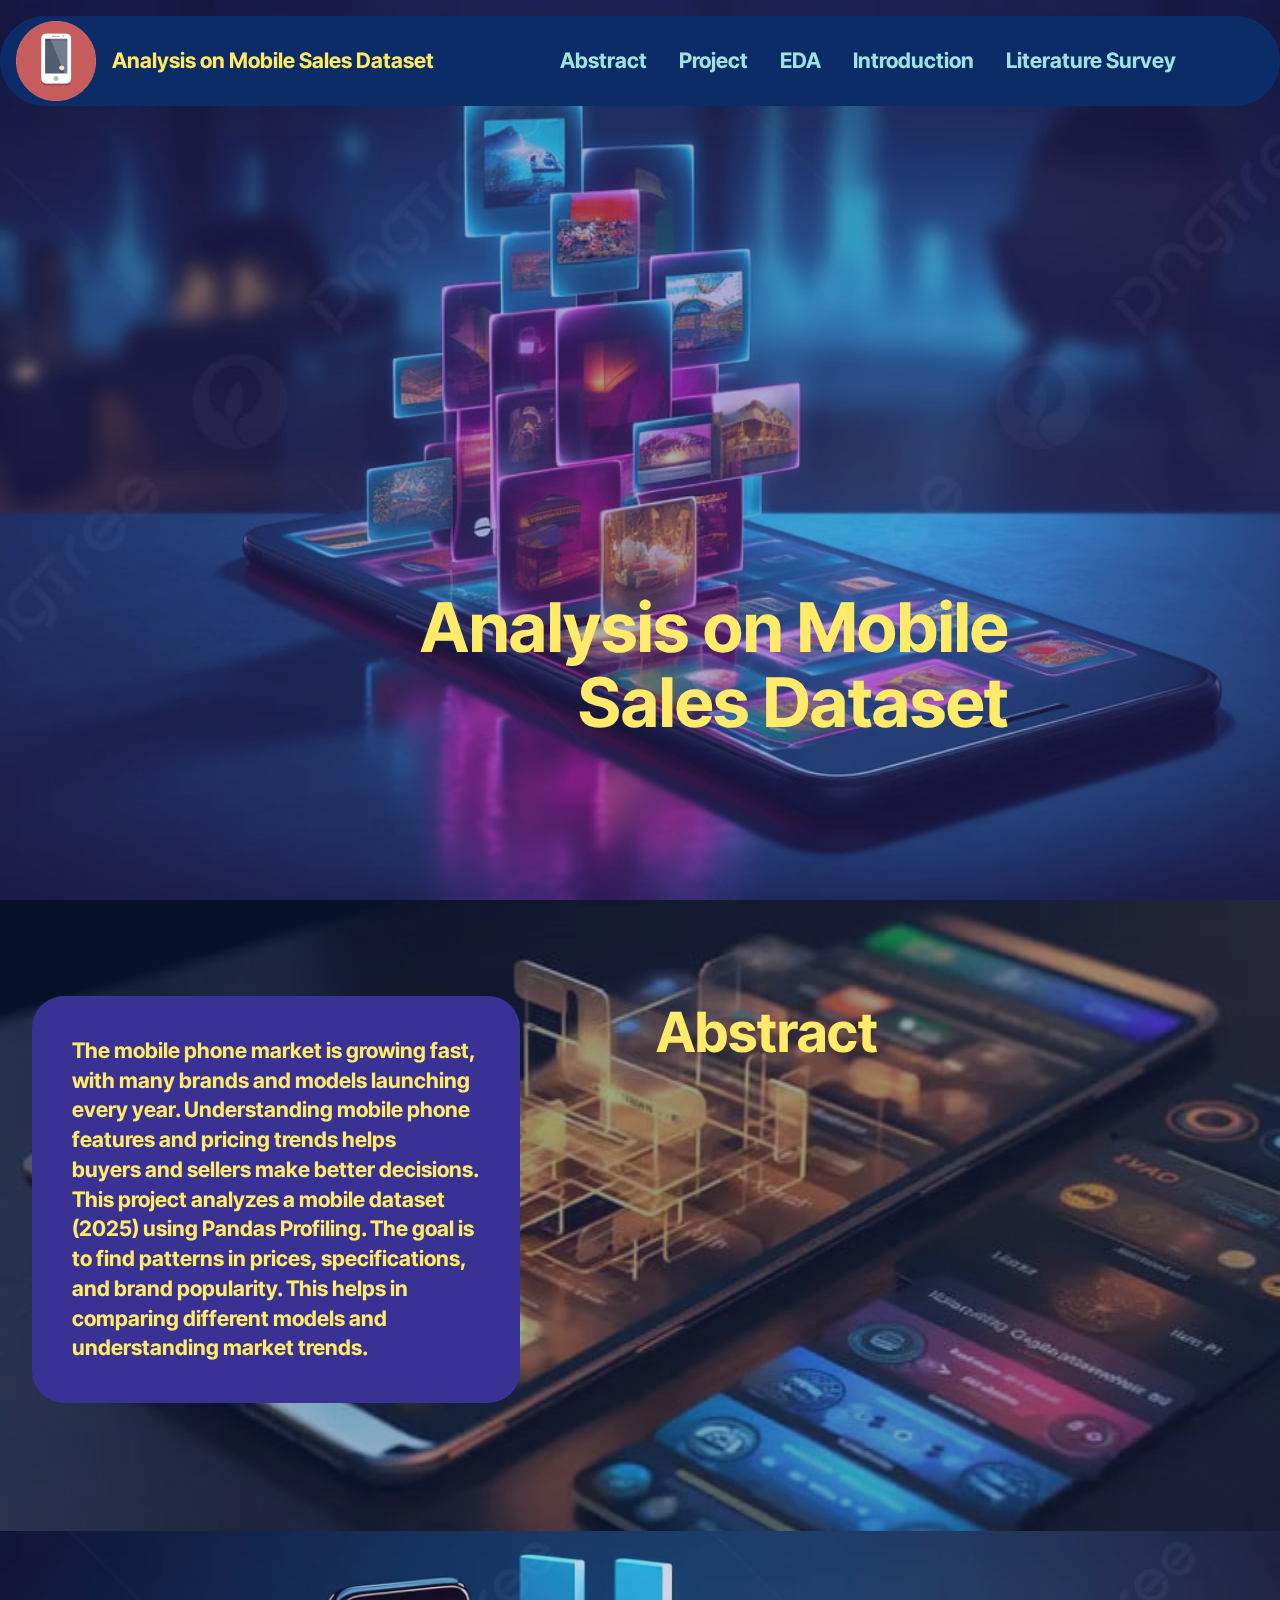
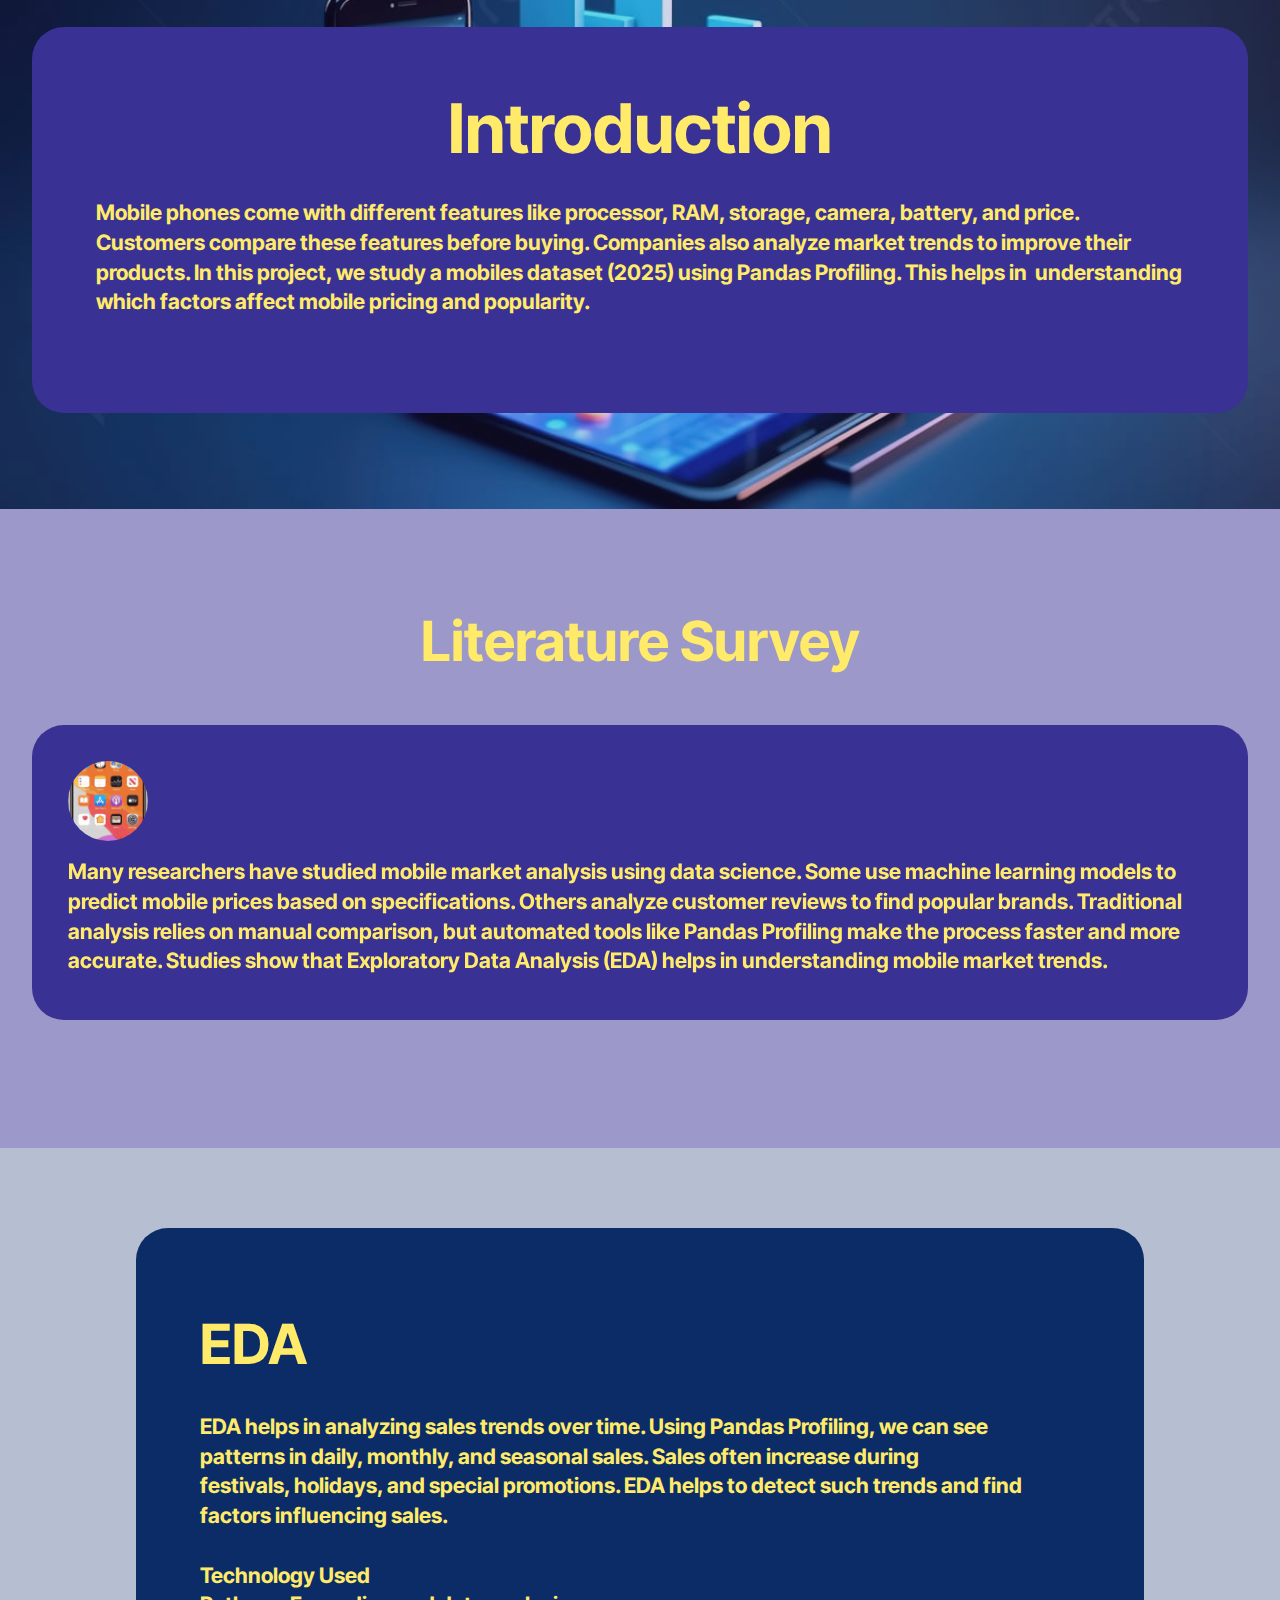
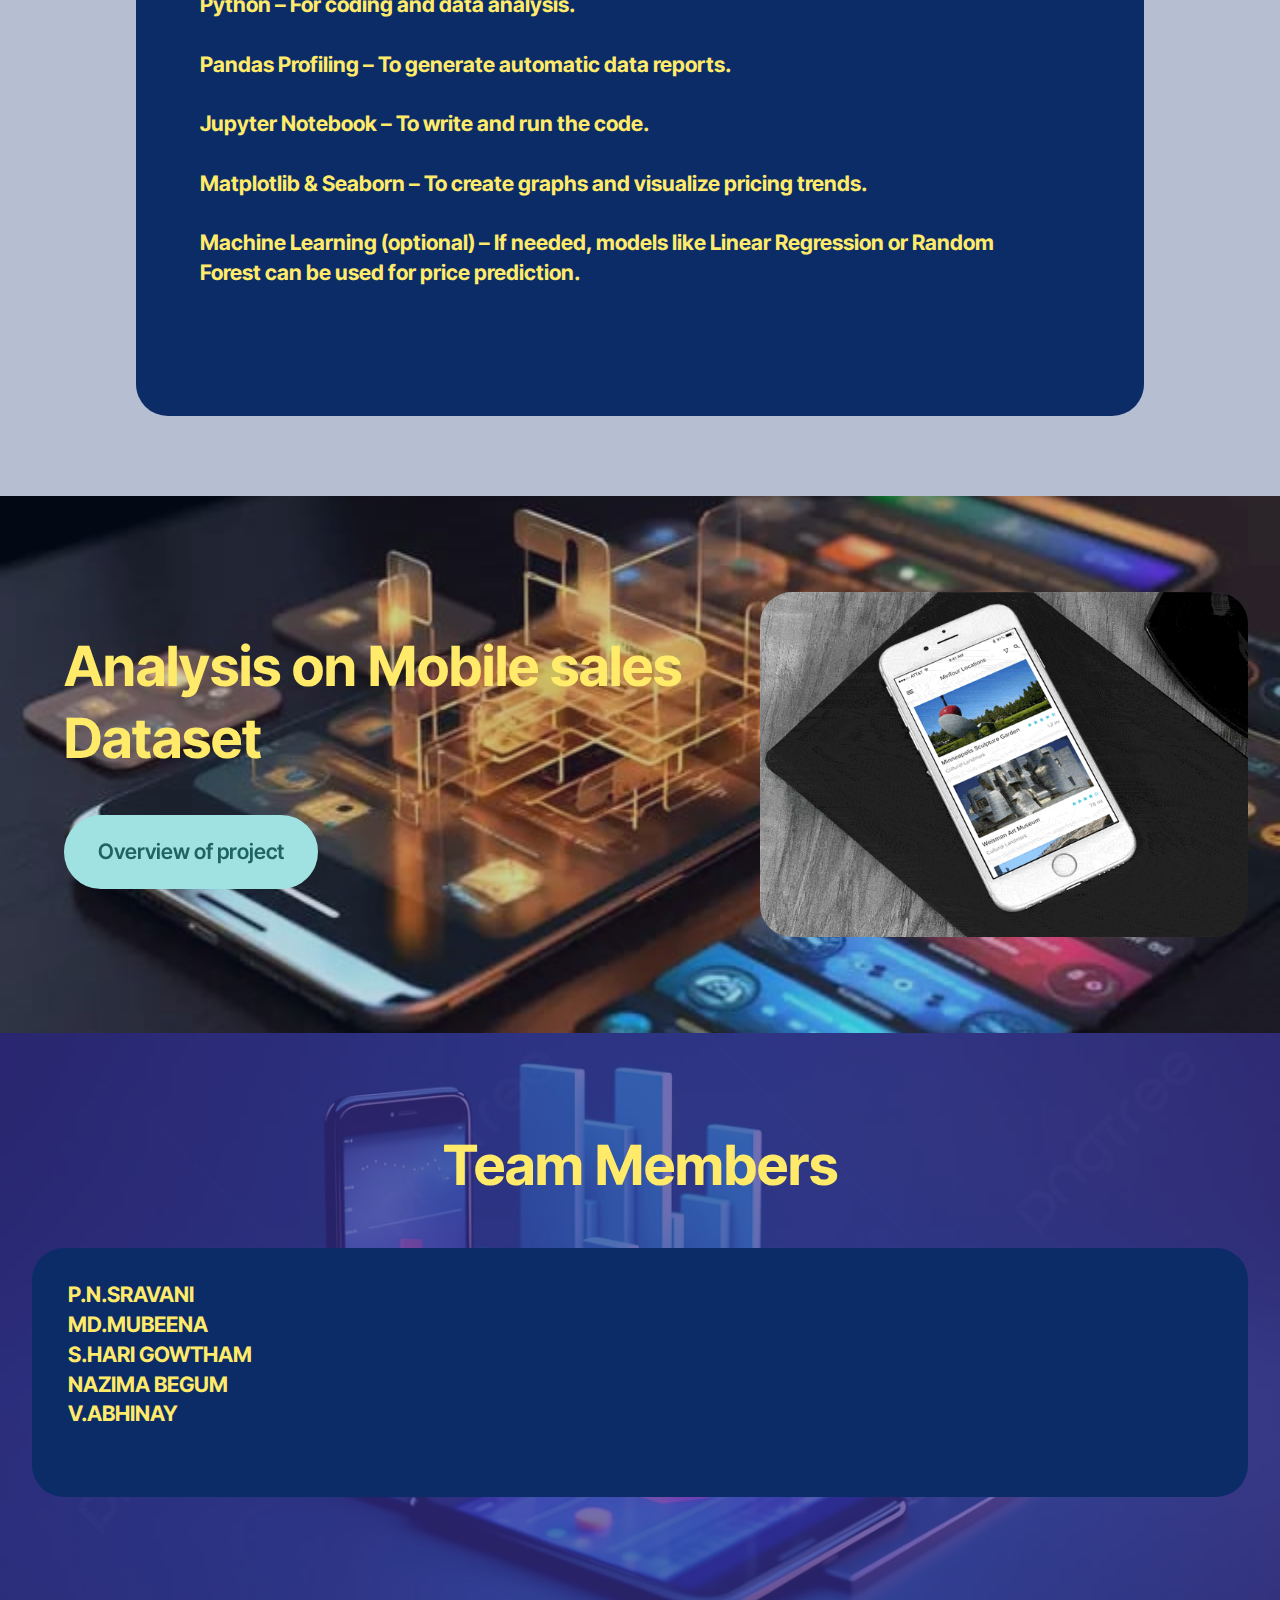
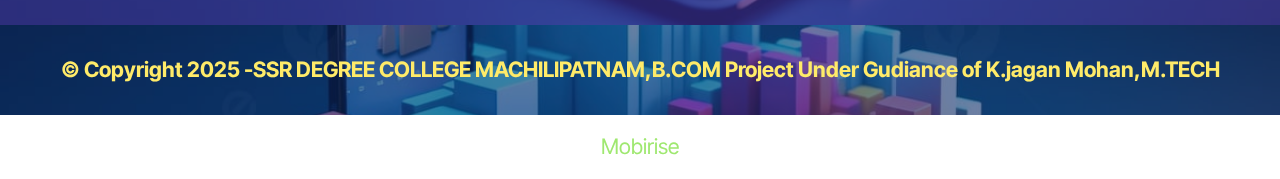
==== index.html @ 70c83cf7 "Add files via upload" ====
<!DOCTYPE html>
<html  >
<head>
  <!-- Site made with Mobirise Website Builder v6.0.1, https://mobirise.com -->
  <meta charset="UTF-8">
  <meta http-equiv="X-UA-Compatible" content="IE=edge">
  <meta name="generator" content="Mobirise v6.0.1, mobirise.com">
  <meta name="viewport" content="width=device-width, initial-scale=1, minimum-scale=1">
  <link rel="shortcut icon" href="assets/images/15-12-34-590.gif" type="image/x-icon">
  <meta name="description" content="">
  
  
  <title>Home</title>
  <link rel="stylesheet" href="assets/bootstrap/css/bootstrap.min.css">
  <link rel="stylesheet" href="assets/bootstrap/css/bootstrap-grid.min.css">
  <link rel="stylesheet" href="assets/bootstrap/css/bootstrap-reboot.min.css">
  <link rel="stylesheet" href="assets/parallax/jarallax.css">
  <link rel="stylesheet" href="assets/dropdown/css/style.css">
  <link rel="stylesheet" href="assets/theme/css/style.css">
  <link rel="preload" href="https://fonts.googleapis.com/css?family=Inter+Tight:100,200,300,400,500,600,700,800,900,100i,200i,300i,400i,500i,600i,700i,800i,900i&display=swap" as="style" onload="this.onload=null;this.rel='stylesheet'">
  <noscript><link rel="stylesheet" href="https://fonts.googleapis.com/css?family=Inter+Tight:100,200,300,400,500,600,700,800,900,100i,200i,300i,400i,500i,600i,700i,800i,900i&display=swap"></noscript>
  <link rel="preload" as="style" href="assets/mobirise/css/mbr-additional.css?v=7agkyA"><link rel="stylesheet" href="assets/mobirise/css/mbr-additional.css?v=7agkyA" type="text/css">

  
  
  
</head>
<body>
  
  <section data-bs-version="5.1" class="menu menu5 cid-uGL7asr7mS" once="menu" id="menu05-4">
	

	<nav class="navbar navbar-dropdown navbar-fixed-top navbar-expand-lg">
		<div class="container">
			<div class="navbar-brand">
				<span class="navbar-logo">
					<a href="index.html#header09-3">
						<img src="assets/images/15-12-34-590.gif" alt="" style="height: 5rem;">
					</a>
				</span>
				<span class="navbar-caption-wrap"><a class="navbar-caption text-danger display-4" href="index.html#header09-3">Analysis on Mobile Sales Dataset</a></span>
			</div>
			<button class="navbar-toggler" type="button" data-toggle="collapse" data-bs-toggle="collapse" data-target="#navbarSupportedContent" data-bs-target="#navbarSupportedContent" aria-controls="navbarNavAltMarkup" aria-expanded="false" aria-label="Toggle navigation">
				<div class="hamburger">
					<span></span>
					<span></span>
					<span></span>
					<span></span>
				</div>
			</button>
			<div class="collapse navbar-collapse" id="navbarSupportedContent">
				<ul class="navbar-nav nav-dropdown nav-right" data-app-modern-menu="true"><li class="nav-item">
						<a class="nav-link link text-warning display-4" href="index.html#header06-c"><strong>Abstract</strong></a>
					</li><li class="nav-item"><a class="nav-link link text-warning display-4" href="index.html#header01-d"><strong>Project</strong></a></li><li class="nav-item"><a class="nav-link link text-warning display-4" href="index.html#article07-8"><strong>EDA</strong></a></li>
					<li class="nav-item">
						<a class="nav-link link text-warning display-4" href="index.html#header14-6" aria-expanded="false"><strong>Introduction</strong></a>
					</li>
					<li class="nav-item">
						<a class="nav-link link text-warning display-4" href="index.html#features019-7"><strong>Literature Survey</strong></a>
					</li></ul>
				
			</div>
		</div>
	</nav>
</section>

<section data-bs-version="5.1" class="header09 cid-uGL78LK5CJ mbr-fullscreen mbr-parallax-background" id="header09-3">
	
	<div class="mbr-overlay"></div>
	<div class="container">
		<div class="row">
			<div class="content-wrap col-12 col-md-8">
				<h1 class="mbr-section-title mbr-fonts-style mbr-white mb-4 display-1"><strong>Analysis on Mobile Sales</strong><strong>&nbsp;Dataset</strong></h1>
				
				
				
			</div>
		</div>
	</div>
</section>

<section data-bs-version="5.1" class="header6 cid-uGLfVQCBeG" id="header06-c">
	

	
	<div class="mbr-overlay" style="opacity: 0.4; background-color: rgb(12, 44, 104);"></div>

	<div class="container">
		<div class="row">
			<div class="col-12 col-lg-5">
				<div class="card-wrapper">
					

					<p class="mbr-cardtext mbr-fonts-style mb-0 display-7"><strong>The mobile phone market is growing fast, with many brands and models launching every year. Understanding mobile phone features and pricing trends helps
<br>buyers and sellers make better decisions. This project analyzes a mobile dataset (2025) using Pandas Profiling. The goal is to find patterns in prices, specifications, and brand popularity. This helps in comparing different models and understanding market trends.&nbsp;</strong></p>
				</div>
			</div>
			<div class="col-12 col-lg-6">
				<h1 class="mbr-section-title mbr-fonts-style mb-4 display-2"><strong>Abstract</strong></h1>
				
				
				
			</div>
		</div>
	</div>
</section>

<section data-bs-version="5.1" class="header14 cid-uGL7kbSeI5" id="header14-6">
	

	
	<div class="mbr-overlay" style="opacity: 0.2; background-color: rgb(57, 49, 147);"></div>
	<div class="container">
		<div class="row justify-content-center">
			<div class="card col-12 col-md-12 col-lg-12">
				<div class="card-wrapper">
					<div class="card-box align-center">
						<h1 class="card-title mbr-fonts-style mb-4 display-1"><strong>Introduction</strong><br></h1>
						<p class="mbr-text mbr-fonts-style mb-4 display-7"><strong>Mobile phones come with different features like processor, RAM, storage, camera, battery, and price. Customers compare these features before buying. Companies also analyze market trends to improve their products. In this project, we study a mobiles dataset (2025) using Pandas Profiling. This helps in&nbsp; understanding which factors affect mobile pricing and popularity.</strong></p>
						
					</div>
				</div>
			</div>
		</div>
	</div>
</section>

<section data-bs-version="5.1" class="features19 cid-uGL7pmUE9Y mbr-parallax-background" id="features019-7">
	

	
	<div class="mbr-overlay" style="opacity: 0.5; background-color: rgb(57, 49, 147);"></div>
	<div class="container">
		<div class="row justify-content-center">
			<div class="col-12 mb-5 content-head">
				<h3 class="mbr-section-title mbr-fonts-style align-center mb-0 display-2"><strong>Literature Survey</strong></h3>
				
			</div>
		</div>
		<div class="row">
			<div class="item features-without-image col-12 col-lg-12">
				<div class="item-wrapper">
					<div class="card-box align-left">
						<div class="img-wrapper mb-3">
							<img class="" src="assets/images/iphone-mobile-phone.gif" alt="">
						</div>
						<h5 class="card-title mbr-fonts-style display-7"><strong>Many researchers have studied mobile market analysis using data science. Some use machine learning models to predict mobile prices based on specifications. Others analyze customer reviews to find popular brands. Traditional analysis relies on manual comparison, but automated tools like Pandas Profiling make the process faster and more accurate. Studies show that Exploratory Data Analysis (EDA) helps in understanding mobile market trends.</strong></h5>
						
					</div>
				</div>
			</div>
			
			
		</div>
	</div>
</section>

<section data-bs-version="5.1" class="article07 cid-uGL7vV3rdP mbr-parallax-background" id="article07-8">
  

  
  <div class="mbr-overlay" style="opacity: 0.3; background-color: rgb(12, 44, 104);"></div>
  <div class="container">
    <div class="row justify-content-center">
      <div class="card col-md-12 col-lg-10">
        <div class="card-wrapper">
          <h3 class="card-title mbr-fonts-style mbr-white mt-3 mb-4 display-2"><strong>EDA</strong></h3>
          <div class="row card-box align-left">
            <div class="item features-without-image col-12">
              <div class="item-wrapper">
                
                <p class="mbr-text mbr-fonts-style display-7"><strong>EDA helps in analyzing sales trends over time. Using Pandas Profiling, we can see patterns in daily, monthly, and seasonal sales. Sales often increase during
<br>festivals, holidays, and special promotions. EDA helps to detect such trends and find factors influencing sales.&nbsp;<br><br>Technology Used<br>Python – For coding and data analysis.<br><br>Pandas Profiling – To generate automatic data reports.<br><br>Jupyter Notebook – To write and run the code.<br><br>Matplotlib &amp; Seaborn – To create graphs and visualize pricing trends.<br><br>Machine Learning (optional) – If needed, models like Linear Regression or Random Forest can be used for price prediction.</strong></p>
              </div>
            </div>
            <div class="item features-without-image col-12">
              <div class="item-wrapper">
                
                <p class="mbr-text mbr-fonts-style display-7"></p>
              </div>
            </div>
            <div class="item features-without-image col-12">
              <div class="item-wrapper">
                
                <p class="mbr-text mbr-fonts-style display-7"></p>
              </div>
            </div>
            <div class="item features-without-image col-12">
              <div class="item-wrapper">
                
                <p class="mbr-text mbr-fonts-style display-7"></p>
              </div>
            </div>
          </div>
          
        </div>
      </div>
    </div>
  </div>
</section>

<section data-bs-version="5.1" class="header1 cid-uGZMSAuyy0" id="header01-d">
	

	
	<div class="mbr-overlay" style="opacity: 0.2; background-color: rgb(12, 44, 104);"></div>

	<div class="container-fluid">
		<div class="row justify-content-center">
			<div class="col-12 col-md-12 col-lg-5 image-wrapper">
				<img class="w-100" src="assets/images/min-ap-on-phone-2.gif" alt="Mobirise Website Builder">
			</div>
			<div class="col-12 col-lg col-md-12">
				<div class="text-wrapper align-left">
					<h1 class="mbr-section-title mbr-fonts-style mb-4 display-2"><strong>Analysis on Mobile sales Dataset</strong></h1>
					
					<div class="mbr-section-btn mt-3"><a class="btn btn-warning display-7" href="http://project.html">Overview of project</a></div>
				</div>
			</div>
		</div>
	</div>
</section>

<section data-bs-version="5.1" class="numbers01 cid-uGL7E7eiHP" id="numbers01-a">
	
	<div class="mbr-overlay"></div>
	<div class="container">
		<div class="row justify-content-center">
			<div class="col-12 content-head">
				<div class="mbr-section-head mb-5">
					<h4 class="mbr-section-title mbr-fonts-style align-center mb-0 display-2"><strong>Team Members</strong></h4>
					<h5 class="mbr-section-subtitle mbr-fonts-style align-center mb-0 mt-4 display-5"></h5>
					
				</div>
			</div>
		</div>
		<div class="row">
			<div class="item features-without-image col-12 col-md-6 col-lg-12 active">
				<div class="item-wrapper">
					<div class="item-content">
						<h5 class="mbr-card-title mbr-fonts-style mt-0 mb-3 mbr-number display-7"><strong>P.N.SRAVANI
</strong><div><strong>MD.MUBEENA
</strong></div><div><strong>S.HARI GOWTHAM
</strong></div><div><strong>NAZIMA BEGUM
</strong></div><div><strong>V.ABHINAY</strong></div></h5>
						
						<p class="card-text mbr-fonts-style mt-0 mb-3 display-5"></p>
						
					</div>

				</div>
			</div>
			
			
		</div>
	</div>
</section>

<section data-bs-version="5.1" class="footer4 cid-uGL7JCw52y" once="footers" id="footer04-b">

    

    <div class="mbr-overlay" style="opacity: 0.6; background-color: rgb(12, 44, 104);"></div>

    <div class="container">
        <div class="media-container-row align-center mbr-white">
            <div class="col-12">
                <p class="mbr-text mb-0 mbr-fonts-style display-7"><strong>
                    © Copyright 2025 -SSR DEGREE COLLEGE MACHILIPATNAM,B.COM Project Under Gudiance of K.jagan Mohan,M.TECH</strong></p>
            </div>
        </div>
    </div>
</section><section class="display-7" style="padding: 0;align-items: center;justify-content: center;flex-wrap: wrap;    align-content: center;display: flex;position: relative;height: 4rem;"><a href="https://mobiri.se/2903207" style="flex: 1 1;height: 4rem;position: absolute;width: 100%;z-index: 1;"><img alt="" style="height: 4rem;" src="[data-uri]"></a><p style="margin: 0;text-align: center;" class="display-7">&#8204;</p><a style="z-index:1" href="https://mobirise.com">Mobirise </a></section><script src="assets/bootstrap/js/bootstrap.bundle.min.js"></script>  <script src="assets/parallax/jarallax.js"></script>  <script src="assets/smoothscroll/smooth-scroll.js"></script>  <script src="assets/ytplayer/index.js"></script>  <script src="assets/dropdown/js/navbar-dropdown.js"></script>  <script src="assets/theme/js/script.js"></script>  
  
  
</body>
</html>
---- assets/parallax/jarallax.css ----
.jarallax {
    position: relative;
    z-index: 0;
}
.jarallax > .jarallax-img {
    position: absolute;
    object-fit: cover;
    /* support for plugin https://github.com/bfred-it/object-fit-images */
    font-family: 'object-fit: cover;';
    top: 0;
    left: 0;
    width: 100%;
    height: 100%;
    z-index: -1;
}
---- assets/dropdown/css/style.css ----
.navbar-dropdown {
  left: 0;
  padding: 0;
  position: absolute;
  right: 0;
  top: 0;
  transition: all 0.45s ease;
  z-index: 1030;
  background: #282828; }
  .navbar-dropdown .navbar-logo {
    margin-right: 0.8rem;
    transition: margin 0.3s ease-in-out;
    vertical-align: middle; }
    .navbar-dropdown .navbar-logo img {
      height: 3.125rem;
      transition: all 0.3s ease-in-out; }
    .navbar-dropdown .navbar-logo.mbr-iconfont {
      font-size: 3.125rem;
      line-height: 3.125rem; }
  .navbar-dropdown .navbar-caption {
    font-weight: 700;
    white-space: normal;
    vertical-align: -4px;
    line-height: 3.125rem !important; }
    .navbar-dropdown .navbar-caption, .navbar-dropdown .navbar-caption:hover {
      color: inherit;
      text-decoration: none; }
  .navbar-dropdown .mbr-iconfont + .navbar-caption {
    vertical-align: -1px; }
  .navbar-dropdown.navbar-fixed-top {
    position: fixed; }
  .navbar-dropdown .navbar-brand span {
    vertical-align: -4px; }
  .navbar-dropdown.bg-color.transparent {
    background: none; }
  .navbar-dropdown.navbar-short .navbar-brand {
    padding: 0.625rem 0; }
    .navbar-dropdown.navbar-short .navbar-brand span {
      vertical-align: -1px; }
  .navbar-dropdown.navbar-short .navbar-caption {
    line-height: 2.375rem !important;
    vertical-align: -2px; }
  .navbar-dropdown.navbar-short .navbar-logo {
    margin-right: 0.5rem; }
    .navbar-dropdown.navbar-short .navbar-logo img {
      height: 2.375rem; }
    .navbar-dropdown.navbar-short .navbar-logo.mbr-iconfont {
      font-size: 2.375rem;
      line-height: 2.375rem; }
  .navbar-dropdown.navbar-short .mbr-table-cell {
    height: 3.625rem; }
  .navbar-dropdown .navbar-close {
    left: 0.6875rem;
    position: fixed;
    top: 0.75rem;
    z-index: 1000; }
  .navbar-dropdown .hamburger-icon {
    content: "";
    display: inline-block;
    vertical-align: middle;
    width: 16px;
    -webkit-box-shadow: 0 -6px 0 1px #282828,0 0 0 1px #282828,0 6px 0 1px #282828;
    -moz-box-shadow: 0 -6px 0 1px #282828,0 0 0 1px #282828,0 6px 0 1px #282828;
    box-shadow: 0 -6px 0 1px #282828,0 0 0 1px #282828,0 6px 0 1px #282828; }

.dropdown-menu .dropdown-toggle[data-toggle="dropdown-submenu"]::after {
  border-bottom: 0.35em solid transparent;
  border-left: 0.35em solid;
  border-right: 0;
  border-top: 0.35em solid transparent;
  margin-left: 0.3rem; }

.dropdown-menu .dropdown-item:focus {
  outline: 0; }

.nav-dropdown {
  font-size: 0.75rem;
  font-weight: 500;
  height: auto !important; }
  .nav-dropdown .nav-btn {
    padding-left: 1rem; }
  .nav-dropdown .link {
    margin: .667em 1.667em;
    font-weight: 500;
    padding: 0;
    transition: color .2s ease-in-out; }
    .nav-dropdown .link.dropdown-toggle {
      margin-right: 2.583em; }
      .nav-dropdown .link.dropdown-toggle::after {
        margin-left: .25rem;
        border-top: 0.35em solid;
        border-right: 0.35em solid transparent;
        border-left: 0.35em solid transparent;
        border-bottom: 0; }
      .nav-dropdown .link.dropdown-toggle[aria-expanded="true"] {
        margin: 0;
        padding: 0.667em 3.263em  0.667em 1.667em; }
  .nav-dropdown .link::after,
  .nav-dropdown .dropdown-item::after {
    color: inherit; }
  .nav-dropdown .btn {
    font-size: 0.75rem;
    font-weight: 700;
    letter-spacing: 0;
    margin-bottom: 0;
    padding-left: 1.25rem;
    padding-right: 1.25rem; }
  .nav-dropdown .dropdown-menu {
    border-radius: 0;
    border: 0;
    left: 0;
    margin: 0;
    padding-bottom: 1.25rem;
    padding-top: 1.25rem;
    position: relative; }
  .nav-dropdown .dropdown-submenu {
    margin-left: 0.125rem;
    top: 0; }
  .nav-dropdown .dropdown-item {
    font-weight: 500;
    line-height: 2;
    padding: 0.3846em 4.615em 0.3846em 1.5385em;
    position: relative;
    transition: color .2s ease-in-out, background-color .2s ease-in-out; }
    .nav-dropdown .dropdown-item::after {
      margin-top: -0.3077em;
      position: absolute;
      right: 1.1538em;
      top: 50%; }
    .nav-dropdown .dropdown-item:focus, .nav-dropdown .dropdown-item:hover {
      background: none; }

@media (max-width: 767px) {
  .nav-dropdown.navbar-toggleable-sm {
    bottom: 0;
    display: none;
    left: 0;
    overflow-x: hidden;
    position: fixed;
    top: 0;
    transform: translateX(-100%);
    -ms-transform: translateX(-100%);
    -webkit-transform: translateX(-100%);
    width: 18.75rem;
    z-index: 999; } }
.nav-dropdown.navbar-toggleable-xl {
  bottom: 0;
  display: none;
  left: 0;
  overflow-x: hidden;
  position: fixed;
  top: 0;
  transform: translateX(-100%);
  -ms-transform: translateX(-100%);
  -webkit-transform: translateX(-100%);
  width: 18.75rem;
  z-index: 999; }

.nav-dropdown-sm {
  display: block !important;
  overflow-x: hidden;
  overflow: auto;
  padding-top: 3.875rem; }
  .nav-dropdown-sm::after {
    content: "";
    display: block;
    height: 3rem;
    width: 100%; }
  .nav-dropdown-sm.collapse.in ~ .navbar-close {
    display: block !important; }
  .nav-dropdown-sm.collapsing, .nav-dropdown-sm.collapse.in {
    transform: translateX(0);
    -ms-transform: translateX(0);
    -webkit-transform: translateX(0);
    transition: all 0.25s ease-out;
    -webkit-transition: all 0.25s ease-out;
    background: #282828; }
  .nav-dropdown-sm.collapsing[aria-expanded="false"] {
    transform: translateX(-100%);
    -ms-transform: translateX(-100%);
    -webkit-transform: translateX(-100%); }
  .nav-dropdown-sm .nav-item {
    display: block;
    margin-left: 0 !important;
    padding-left: 0; }
  .nav-dropdown-sm .link,
  .nav-dropdown-sm .dropdown-item {
    border-top: 1px dotted rgba(255, 255, 255, 0.1);
    font-size: 0.8125rem;
    line-height: 1.6;
    margin: 0 !important;
    padding: 0.875rem 2.4rem 0.875rem 1.5625rem !important;
    position: relative;
    white-space: normal; }
    .nav-dropdown-sm .link:focus, .nav-dropdown-sm .link:hover,
    .nav-dropdown-sm .dropdown-item:focus,
    .nav-dropdown-sm .dropdown-item:hover {
      background: rgba(0, 0, 0, 0.2) !important;
      color: #c0a375; }
  .nav-dropdown-sm .nav-btn {
    position: relative;
    padding: 1.5625rem 1.5625rem 0 1.5625rem; }
    .nav-dropdown-sm .nav-btn::before {
      border-top: 1px dotted rgba(255, 255, 255, 0.1);
      content: "";
      left: 0;
      position: absolute;
      top: 0;
      width: 100%; }
    .nav-dropdown-sm .nav-btn + .nav-btn {
      padding-top: 0.625rem; }
      .nav-dropdown-sm .nav-btn + .nav-btn::before {
        display: none; }
  .nav-dropdown-sm .btn {
    padding: 0.625rem 0; }
  .nav-dropdown-sm .dropdown-toggle[data-toggle="dropdown-submenu"]::after {
    margin-left: .25rem;
    border-top: 0.35em solid;
    border-right: 0.35em solid transparent;
    border-left: 0.35em solid transparent;
    border-bottom: 0; }
  .nav-dropdown-sm .dropdown-toggle[data-toggle="dropdown-submenu"][aria-expanded="true"]::after {
    border-top: 0;
    border-right: 0.35em solid transparent;
    border-left: 0.35em solid transparent;
    border-bottom: 0.35em solid; }
  .nav-dropdown-sm .dropdown-menu {
    margin: 0;
    padding: 0;
    position: relative;
    top: 0;
    left: 0;
    width: 100%;
    border: 0;
    float: none;
    border-radius: 0;
    background: none; }
  .nav-dropdown-sm .dropdown-submenu {
    left: 100%;
    margin-left: 0.125rem;
    margin-top: -1.25rem;
    top: 0; }

.navbar-toggleable-sm .nav-dropdown .dropdown-menu {
  position: absolute; }

.navbar-toggleable-sm .nav-dropdown .dropdown-submenu {
  left: 100%;
  margin-left: 0.125rem;
  margin-top: -1.25rem;
  top: 0; }

.navbar-toggleable-sm.opened .nav-dropdown .dropdown-menu {
  position: relative; }

.navbar-toggleable-sm.opened .nav-dropdown .dropdown-submenu {
  left: 0;
  margin-left: 00rem;
  margin-top: 0rem;
  top: 0; }

.is-builder .nav-dropdown.collapsing {
  transition: none !important; }
---- assets/theme/css/style.css ----
@charset "UTF-8";
section {
  background-color: #ffffff;
}

body {
  font-style: normal;
  line-height: 1.5;
  font-weight: 400;
  color: #232323;
  position: relative;
}

button {
  background-color: transparent;
  border-color: transparent;
}

.embla__button,
.carousel-control {
  background-color: #edefea !important;
  opacity: 0.8 !important;
  color: #464845 !important;
  border-color: #edefea !important;
}

.carousel .close,
.modalWindow .close {
  background-color: #edefea !important;
  color: #464845 !important;
  border-color: #edefea !important;
  opacity: 0.8 !important;
}

.carousel .close:hover,
.modalWindow .close:hover {
  opacity: 1 !important;
}

.carousel-indicators li {
  background-color: #edefea !important;
  border: 2px solid #464845 !important;
}

.carousel-indicators li:hover,
.carousel-indicators li:active {
  opacity: 0.8 !important;
}

.embla__button:hover,
.carousel-control:hover {
  background-color: #edefea !important;
  opacity: 1 !important;
}

.modalWindow-video-container {
  height: 80%;
}

section,
.container,
.container-fluid {
  position: relative;
  word-wrap: break-word;
}

a.mbr-iconfont:hover {
  text-decoration: none;
}

.article .lead p,
.article .lead ul,
.article .lead ol,
.article .lead pre,
.article .lead blockquote {
  margin-bottom: 0;
}

a {
  font-style: normal;
  font-weight: 400;
  cursor: pointer;
}
a, a:hover {
  text-decoration: none;
}

.mbr-section-title {
  font-style: normal;
  line-height: 1.3;
}

.mbr-section-subtitle {
  line-height: 1.3;
}

.mbr-text {
  font-style: normal;
  line-height: 1.7;
}

h1,
h2,
h3,
h4,
h5,
h6,
.display-1,
.display-2,
.display-4,
.display-5,
.display-7,
span,
p,
a {
  line-height: 1;
  word-break: break-word;
  word-wrap: break-word;
  font-weight: 400;
}

b,
strong {
  font-weight: bold;
}

input:-webkit-autofill, input:-webkit-autofill:hover, input:-webkit-autofill:focus, input:-webkit-autofill:active {
  transition-delay: 9999s;
  -webkit-transition-property: background-color, color;
  transition-property: background-color, color;
}

textarea[type=hidden] {
  display: none;
}

section {
  background-position: 50% 50%;
  background-repeat: no-repeat;
  background-size: cover;
}
section .mbr-background-video,
section .mbr-background-video-preview {
  position: absolute;
  bottom: 0;
  left: 0;
  right: 0;
  top: 0;
}

.hidden {
  visibility: hidden;
}

.mbr-z-index20 {
  z-index: 20;
}

/*! Base colors */
.mbr-white {
  color: #ffffff;
}

.mbr-black {
  color: #111111;
}

.mbr-bg-white {
  background-color: #ffffff;
}

.mbr-bg-black {
  background-color: #000000;
}

/*! Text-aligns */
.align-left {
  text-align: left;
}

.align-center {
  text-align: center;
}

.align-right {
  text-align: right;
}

/*! Font-weight  */
.mbr-light {
  font-weight: 300;
}

.mbr-regular {
  font-weight: 400;
}

.mbr-semibold {
  font-weight: 500;
}

.mbr-bold {
  font-weight: 700;
}

/*! Media  */
.media-content {
  flex-basis: 100%;
}

.media-container-row {
  display: flex;
  flex-direction: row;
  flex-wrap: wrap;
  justify-content: center;
  align-content: center;
  align-items: start;
}
.media-container-row .media-size-item {
  width: 400px;
}

.media-container-column {
  display: flex;
  flex-direction: column;
  flex-wrap: wrap;
  justify-content: center;
  align-content: center;
  align-items: stretch;
}
.media-container-column > * {
  width: 100%;
}

@media (min-width: 992px) {
  .media-container-row {
    flex-wrap: nowrap;
  }
}
figure {
  margin-bottom: 0;
  overflow: hidden;
}

figure[mbr-media-size] {
  transition: width 0.1s;
}

img,
iframe {
  display: block;
  width: 100%;
}

.card {
  background-color: transparent;
  border: none;
}

.card-box {
  width: 100%;
}

.card-img {
  text-align: center;
  flex-shrink: 0;
  -webkit-flex-shrink: 0;
}

.media {
  max-width: 100%;
  margin: 0 auto;
}

.mbr-figure {
  align-self: center;
}

.media-container > div {
  max-width: 100%;
}

.mbr-figure img,
.card-img img {
  width: 100%;
}

@media (max-width: 991px) {
  .media-size-item {
    width: auto !important;
  }
  .media {
    width: auto;
  }
  .mbr-figure {
    width: 100% !important;
  }
}
/*! Buttons */
.mbr-section-btn {
  margin-left: -0.6rem;
  margin-right: -0.6rem;
  font-size: 0;
}

.btn {
  font-weight: 600;
  border-width: 1px;
  font-style: normal;
  margin: 0.6rem 0.6rem;
  white-space: normal;
  transition: all 0.2s ease-in-out;
  display: inline-flex;
  align-items: center;
  justify-content: center;
  word-break: break-word;
}

.btn-sm {
  font-weight: 600;
  letter-spacing: 0px;
  transition: all 0.3s ease-in-out;
}

.btn-md {
  font-weight: 600;
  letter-spacing: 0px;
  transition: all 0.3s ease-in-out;
}

.btn-lg {
  font-weight: 600;
  letter-spacing: 0px;
  transition: all 0.3s ease-in-out;
}

.btn-form {
  margin: 0;
}
.btn-form:hover {
  cursor: pointer;
}

nav .mbr-section-btn {
  margin-left: 0rem;
  margin-right: 0rem;
}

/*! Btn icon margin */
.btn .mbr-iconfont,
.btn.btn-sm .mbr-iconfont {
  order: 1;
  cursor: pointer;
  margin-left: 0.5rem;
  vertical-align: sub;
}

.btn.btn-md .mbr-iconfont,
.btn.btn-md .mbr-iconfont {
  margin-left: 0.8rem;
}

.mbr-regular {
  font-weight: 400;
}

.mbr-semibold {
  font-weight: 500;
}

.mbr-bold {
  font-weight: 700;
}

[type=submit] {
  -webkit-appearance: none;
}

/*! Full-screen */
.mbr-fullscreen .mbr-overlay {
  min-height: 100vh;
}

.mbr-fullscreen {
  display: flex;
  display: -moz-flex;
  display: -ms-flex;
  display: -o-flex;
  align-items: center;
  min-height: 100vh;
  padding-top: 3rem;
  padding-bottom: 3rem;
}

/*! Map */
.map {
  height: 25rem;
  position: relative;
}
.map iframe {
  width: 100%;
  height: 100%;
}

/*! Scroll to top arrow */
.mbr-arrow-up {
  bottom: 25px;
  right: 90px;
  position: fixed;
  text-align: right;
  z-index: 5000;
  color: #ffffff;
  font-size: 22px;
}

.mbr-arrow-up a {
  background: rgba(0, 0, 0, 0.2);
  border-radius: 50%;
  color: #fff;
  display: inline-block;
  height: 60px;
  width: 60px;
  border: 2px solid #fff;
  outline-style: none !important;
  position: relative;
  text-decoration: none;
  transition: all 0.3s ease-in-out;
  cursor: pointer;
  text-align: center;
}
.mbr-arrow-up a:hover {
  background-color: rgba(0, 0, 0, 0.4);
}
.mbr-arrow-up a i {
  line-height: 60px;
}

.mbr-arrow-up-icon {
  display: block;
  color: #fff;
}

.mbr-arrow-up-icon::before {
  content: "›";
  display: inline-block;
  font-family: serif;
  font-size: 22px;
  line-height: 1;
  font-style: normal;
  position: relative;
  top: 6px;
  left: -4px;
  transform: rotate(-90deg);
}

/*! Arrow Down */
.mbr-arrow {
  position: absolute;
  bottom: 45px;
  left: 50%;
  width: 60px;
  height: 60px;
  cursor: pointer;
  background-color: rgba(80, 80, 80, 0.5);
  border-radius: 50%;
  transform: translateX(-50%);
}
@media (max-width: 767px) {
  .mbr-arrow {
    display: none;
  }
}
.mbr-arrow > a {
  display: inline-block;
  text-decoration: none;
  outline-style: none;
  animation: arrowdown 1.7s ease-in-out infinite;
  color: #ffffff;
}
.mbr-arrow > a > i {
  position: absolute;
  top: -2px;
  left: 15px;
  font-size: 2rem;
}

#scrollToTop a i::before {
  content: "";
  position: absolute;
  display: block;
  border-bottom: 2.5px solid #fff;
  border-left: 2.5px solid #fff;
  width: 27.8%;
  height: 27.8%;
  left: 50%;
  top: 51%;
  transform: translateY(-30%) translateX(-50%) rotate(135deg);
}

@keyframes arrowdown {
  0% {
    transform: translateY(0px);
  }
  50% {
    transform: translateY(-5px);
  }
  100% {
    transform: translateY(0px);
  }
}
@media (max-width: 500px) {
  .mbr-arrow-up {
    left: 0;
    right: 0;
    text-align: center;
  }
}
/*Gradients animation*/
@keyframes gradient-animation {
  from {
    background-position: 0% 100%;
    animation-timing-function: ease-in-out;
  }
  to {
    background-position: 100% 0%;
    animation-timing-function: ease-in-out;
  }
}
.bg-gradient {
  background-size: 200% 200%;
  animation: gradient-animation 5s infinite alternate;
  -webkit-animation: gradient-animation 5s infinite alternate;
}

.menu .navbar-brand {
  display: -webkit-flex;
}
.menu .navbar-brand span {
  display: flex;
  display: -webkit-flex;
}
.menu .navbar-brand .navbar-caption-wrap {
  display: -webkit-flex;
}
.menu .navbar-brand .navbar-logo img {
  display: -webkit-flex;
  width: auto;
}
@media (min-width: 768px) and (max-width: 991px) {
  .menu .navbar-toggleable-sm .navbar-nav {
    display: -ms-flexbox;
  }
}
@media (max-width: 991px) {
  .menu .navbar-collapse {
    max-height: 93.5vh;
  }
  .menu .navbar-collapse.show {
    overflow: auto;
  }
}
@media (min-width: 992px) {
  .menu .navbar-nav.nav-dropdown {
    display: -webkit-flex;
  }
  .menu .navbar-toggleable-sm .navbar-collapse {
    display: -webkit-flex !important;
  }
  .menu .collapsed .navbar-collapse {
    max-height: 93.5vh;
  }
  .menu .collapsed .navbar-collapse.show {
    overflow: auto;
  }
}
@media (max-width: 767px) {
  .menu .navbar-collapse {
    max-height: 80vh;
  }
}

.nav-link .mbr-iconfont {
  margin-right: 0.5rem;
}

.navbar {
  display: -webkit-flex;
  -webkit-flex-wrap: wrap;
  -webkit-align-items: center;
  -webkit-justify-content: space-between;
}

.navbar-collapse {
  -webkit-flex-basis: 100%;
  -webkit-flex-grow: 1;
  -webkit-align-items: center;
}

.nav-dropdown .link {
  padding: 0.667em 1.667em !important;
  margin: 0 !important;
}

.nav {
  display: -webkit-flex;
  -webkit-flex-wrap: wrap;
}

.row {
  display: -webkit-flex;
  -webkit-flex-wrap: wrap;
}

.justify-content-center {
  -webkit-justify-content: center;
}

.form-inline {
  display: -webkit-flex;
}

.card-wrapper {
  -webkit-flex: 1;
}

.carousel-control {
  z-index: 10;
  display: -webkit-flex;
}

.carousel-controls {
  display: -webkit-flex;
}

.media {
  display: -webkit-flex;
}

.form-group:focus {
  outline: none;
}

.jq-selectbox__select {
  padding: 7px 0;
  position: relative;
}

.jq-selectbox__dropdown {
  overflow: hidden;
  border-radius: 10px;
  position: absolute;
  top: 100%;
  left: 0 !important;
  width: 100% !important;
}

.jq-selectbox__trigger-arrow {
  right: 0;
  transform: translateY(-50%);
}

.jq-selectbox li {
  padding: 1.07em 0.5em;
}

input[type=range] {
  padding-left: 0 !important;
  padding-right: 0 !important;
}

.modal-dialog,
.modal-content {
  height: 100%;
}

.modal-dialog .carousel-inner {
  height: calc(100vh - 1.75rem);
}
@media (max-width: 575px) {
  .modal-dialog .carousel-inner {
    height: calc(100vh - 1rem);
  }
}

.carousel-item {
  text-align: center;
}

.carousel-item img {
  margin: auto;
}

.navbar-toggler {
  align-self: flex-start;
  padding: 0.25rem 0.75rem;
  font-size: 1.25rem;
  line-height: 1;
  background: transparent;
  border: 1px solid transparent;
  border-radius: 0.25rem;
}

.navbar-toggler:focus,
.navbar-toggler:hover {
  text-decoration: none;
  box-shadow: none;
}

.navbar-toggler-icon {
  display: inline-block;
  width: 1.5em;
  height: 1.5em;
  vertical-align: middle;
  content: "";
  background: no-repeat center center;
  background-size: 100% 100%;
}

.navbar-toggler-left {
  position: absolute;
  left: 1rem;
}

.navbar-toggler-right {
  position: absolute;
  right: 1rem;
}

.card-img {
  width: auto;
}

.menu .navbar.collapsed:not(.beta-menu) {
  flex-direction: column;
}

.carousel-item.active,
.carousel-item-next,
.carousel-item-prev {
  display: flex;
}

.note-air-layout .dropup .dropdown-menu,
.note-air-layout .navbar-fixed-bottom .dropdown .dropdown-menu {
  bottom: initial !important;
}

html,
body {
  height: auto;
  min-height: 100vh;
}

.dropup .dropdown-toggle::after {
  display: none;
}

.form-asterisk {
  font-family: initial;
  position: absolute;
  top: -2px;
  font-weight: normal;
}

.form-control-label {
  position: relative;
  cursor: pointer;
  margin-bottom: 0.357em;
  padding: 0;
}

.alert {
  color: #ffffff;
  border-radius: 0;
  border: 0;
  font-size: 1.1rem;
  line-height: 1.5;
  margin-bottom: 1.875rem;
  padding: 1.25rem;
  position: relative;
  text-align: center;
}
.alert.alert-form::after {
  background-color: inherit;
  bottom: -7px;
  content: "";
  display: block;
  height: 14px;
  left: 50%;
  margin-left: -7px;
  position: absolute;
  transform: rotate(45deg);
  width: 14px;
}

.form-control {
  background-color: #ffffff;
  background-clip: border-box;
  color: #232323;
  line-height: 1rem !important;
  height: auto;
  padding: 1.2rem 2rem;
  transition: border-color 0.25s ease 0s;
  border: 1px solid transparent !important;
  border-radius: 4px;
  box-shadow: rgba(0, 0, 0, 0.07) 0px 1px 1px 0px, rgba(0, 0, 0, 0.07) 0px 1px 3px 0px, rgba(0, 0, 0, 0.03) 0px 0px 0px 1px;
}
.form-active .form-control:invalid {
  border-color: red;
}

.row > * {
  padding-right: 1rem;
  padding-left: 1rem;
}

form .row {
  margin-left: -0.6rem;
  margin-right: -0.6rem;
}
form .row [class*=col] {
  padding-left: 0.6rem;
  padding-right: 0.6rem;
}

form .mbr-section-btn {
  padding-left: 0.6rem;
  padding-right: 0.6rem;
}

form .form-check-input {
  margin-top: 0.5;
}

textarea.form-control {
  line-height: 1.5rem !important;
}

.form-group {
  margin-bottom: 1.2rem;
}

.form-control,
form .btn {
  min-height: 48px;
}

.gdpr-block label span.textGDPR input[name=gdpr] {
  top: 7px;
}

.form-control:focus {
  box-shadow: none;
}

:focus {
  outline: none;
}

.mbr-overlay {
  background-color: #000;
  bottom: 0;
  left: 0;
  opacity: 0.5;
  position: absolute;
  right: 0;
  top: 0;
  z-index: 0;
  pointer-events: none;
}

blockquote {
  font-style: italic;
  padding: 3rem;
  font-size: 1.09rem;
  position: relative;
  border-left: 3px solid;
}

ul,
ol,
pre,
blockquote {
  margin-bottom: 2.3125rem;
}

.mt-4 {
  margin-top: 2rem !important;
}

.mb-4 {
  margin-bottom: 2rem !important;
}

.container,
.container-fluid {
  padding-left: 16px;
  padding-right: 16px;
}

.row {
  margin-left: -16px;
  margin-right: -16px;
}
.row > [class*=col] {
  padding-left: 16px;
  padding-right: 16px;
}

@media (min-width: 992px) {
  .container-fluid {
    padding-left: 32px;
    padding-right: 32px;
  }
}
@media (max-width: 991px) {
  .mbr-container {
    padding-left: 16px;
    padding-right: 16px;
  }
}
.app-video-wrapper > img {
  opacity: 1;
}

.app-video-wrapper {
  background: transparent;
}

.item {
  position: relative;
}

.dropdown-menu .dropdown-menu {
  left: 100%;
}

.dropdown-item + .dropdown-menu {
  display: none;
}

.dropdown-item:hover + .dropdown-menu,
.dropdown-menu:hover {
  display: block;
}

@media (min-aspect-ratio: 16/9) {
  .mbr-video-foreground {
    height: 300% !important;
    top: -100% !important;
  }
}
@media (max-aspect-ratio: 16/9) {
  .mbr-video-foreground {
    width: 300% !important;
    left: -100% !important;
  }
}.engine {
	position: absolute;
	text-indent: -2400px;
	text-align: center;
	padding: 0;
	top: 0;
	left: -2400px;
}
---- assets/mobirise/css/mbr-additional.css ----
.btn {
  border-width: 2px;
}
img,
.card-wrap,
.card-wrapper,
.video-wrapper,
.mbr-figure iframe,
.google-map iframe,
.slide-content,
.plan,
.card,
.item-wrapper {
  border-radius: 2rem !important;
}
.video-wrapper {
  overflow: hidden;
}
body {
  font-family: Inter Tight;
}
.display-1 {
  font-family: 'Inter Tight', sans-serif;
  font-size: 5rem;
  line-height: 1;
}
.display-1 > .mbr-iconfont {
  font-size: 6.25rem;
}
.display-2 {
  font-family: 'Inter Tight', sans-serif;
  font-size: 4rem;
  line-height: 1;
}
.display-2 > .mbr-iconfont {
  font-size: 5rem;
}
.display-4 {
  font-family: 'Inter Tight', sans-serif;
  font-size: 1.4rem;
  line-height: 1.5;
}
.display-4 > .mbr-iconfont {
  font-size: 1.75rem;
}
.display-5 {
  font-family: 'Inter Tight', sans-serif;
  font-size: 2rem;
  line-height: 1.5;
}
.display-5 > .mbr-iconfont {
  font-size: 2.5rem;
}
.display-7 {
  font-family: 'Inter Tight', sans-serif;
  font-size: 1.4rem;
  line-height: 1.3;
}
.display-7 > .mbr-iconfont {
  font-size: 1.75rem;
}
/* ---- Fluid typography for mobile devices ---- */
/* 1.4 - font scale ratio ( bootstrap == 1.42857 ) */
/* 100vw - current viewport width */
/* (48 - 20)  48 == 48rem == 768px, 20 == 20rem == 320px(minimal supported viewport) */
/* 0.65 - min scale variable, may vary */
@media (max-width: 992px) {
  .display-1 {
    font-size: 4rem;
  }
}
@media (max-width: 768px) {
  .display-1 {
    font-size: 3.5rem;
    font-size: calc( 2.4rem + (5 - 2.4) * ((100vw - 20rem) / (48 - 20)));
    line-height: calc( 1.1 * (2.4rem + (5 - 2.4) * ((100vw - 20rem) / (48 - 20))));
  }
  .display-2 {
    font-size: 3.2rem;
    font-size: calc( 2.05rem + (4 - 2.05) * ((100vw - 20rem) / (48 - 20)));
    line-height: calc( 1.3 * (2.05rem + (4 - 2.05) * ((100vw - 20rem) / (48 - 20))));
  }
  .display-4 {
    font-size: 1.12rem;
    font-size: calc( 1.14rem + (1.4 - 1.14) * ((100vw - 20rem) / (48 - 20)));
    line-height: calc( 1.4 * (1.14rem + (1.4 - 1.14) * ((100vw - 20rem) / (48 - 20))));
  }
  .display-5 {
    font-size: 1.6rem;
    font-size: calc( 1.35rem + (2 - 1.35) * ((100vw - 20rem) / (48 - 20)));
    line-height: calc( 1.4 * (1.35rem + (2 - 1.35) * ((100vw - 20rem) / (48 - 20))));
  }
  .display-7 {
    font-size: 1.12rem;
    font-size: calc( 1.14rem + (1.4 - 1.14) * ((100vw - 20rem) / (48 - 20)));
    line-height: calc( 1.4 * (1.14rem + (1.4 - 1.14) * ((100vw - 20rem) / (48 - 20))));
  }
}
@media (min-width: 992px) and (max-width: 1400px) {
  .display-1 {
    font-size: 3.5rem;
    font-size: calc( 2.4rem + (5 - 2.4) * ((100vw - 62rem) / (87 - 62)));
    line-height: calc( 1.1 * (2.4rem + (5 - 2.4) * ((100vw - 62rem) / (87 - 62))));
  }
  .display-2 {
    font-size: 3.2rem;
    font-size: calc( 2.05rem + (4 - 2.05) * ((100vw - 62rem) / (87 - 62)));
    line-height: calc( 1.3 * (2.05rem + (4 - 2.05) * ((100vw - 62rem) / (87 - 62))));
  }
  .display-4 {
    font-size: 1.12rem;
    font-size: calc( 1.14rem + (1.4 - 1.14) * ((100vw - 62rem) / (87 - 62)));
    line-height: calc( 1.4 * (1.14rem + (1.4 - 1.14) * ((100vw - 62rem) / (87 - 62))));
  }
  .display-5 {
    font-size: 1.6rem;
    font-size: calc( 1.35rem + (2 - 1.35) * ((100vw - 62rem) / (87 - 62)));
    line-height: calc( 1.4 * (1.35rem + (2 - 1.35) * ((100vw - 62rem) / (87 - 62))));
  }
  .display-7 {
    font-size: 1.12rem;
    font-size: calc( 1.14rem + (1.4 - 1.14) * ((100vw - 62rem) / (87 - 62)));
    line-height: calc( 1.4 * (1.14rem + (1.4 - 1.14) * ((100vw - 62rem) / (87 - 62))));
  }
}
/* Buttons */
.btn {
  padding: 1.25rem 2rem;
  border-radius: 4px;
}
@media (max-width: 767px) {
  .btn {
    padding: 0.75rem 1.5rem;
  }
}
.btn-sm {
  padding: 0.6rem 1.2rem;
  border-radius: 4px;
}
.btn-md {
  padding: 0.6rem 1.2rem;
  border-radius: 4px;
}
.btn-lg {
  padding: 1.25rem 2rem;
  border-radius: 4px;
}
.bg-primary {
  background-color: #9fe870 !important;
}
.bg-success {
  background-color: #3a341c !important;
}
.bg-info {
  background-color: #320707 !important;
}
.bg-warning {
  background-color: #a0e2e1 !important;
}
.bg-danger {
  background-color: #ffea64 !important;
}
.btn-primary,
.btn-primary:active {
  background-color: #9fe870 !important;
  border-color: #9fe870 !important;
  color: #264d0c !important;
  box-shadow: none;
}
.btn-primary:hover,
.btn-primary:focus,
.btn-primary.focus,
.btn-primary.active {
  color: inherit;
  background-color: #bcef9c !important;
  border-color: #bcef9c !important;
  box-shadow: none;
}
.btn-primary.disabled,
.btn-primary:disabled {
  color: #264d0c !important;
  background-color: #bcef9c !important;
  border-color: #bcef9c !important;
}
.btn-secondary,
.btn-secondary:active {
  background-color: #ffd7ef !important;
  border-color: #ffd7ef !important;
  color: #d70081 !important;
  box-shadow: none;
}
.btn-secondary:hover,
.btn-secondary:focus,
.btn-secondary.focus,
.btn-secondary.active {
  color: inherit;
  background-color: #ffffff !important;
  border-color: #ffffff !important;
  box-shadow: none;
}
.btn-secondary.disabled,
.btn-secondary:disabled {
  color: #d70081 !important;
  background-color: #ffffff !important;
  border-color: #ffffff !important;
}
.btn-info,
.btn-info:active {
  background-color: #320707 !important;
  border-color: #320707 !important;
  color: #ffffff !important;
  box-shadow: none;
}
.btn-info:hover,
.btn-info:focus,
.btn-info.focus,
.btn-info.active {
  color: inherit;
  background-color: #5f0d0d !important;
  border-color: #5f0d0d !important;
  box-shadow: none;
}
.btn-info.disabled,
.btn-info:disabled {
  color: #ffffff !important;
  background-color: #5f0d0d !important;
  border-color: #5f0d0d !important;
}
.btn-success,
.btn-success:active {
  background-color: #3a341c !important;
  border-color: #3a341c !important;
  color: #ffffff !important;
  box-shadow: none;
}
.btn-success:hover,
.btn-success:focus,
.btn-success.focus,
.btn-success.active {
  color: inherit;
  background-color: #5c532d !important;
  border-color: #5c532d !important;
  box-shadow: none;
}
.btn-success.disabled,
.btn-success:disabled {
  color: #ffffff !important;
  background-color: #5c532d !important;
  border-color: #5c532d !important;
}
.btn-warning,
.btn-warning:active {
  background-color: #a0e2e1 !important;
  border-color: #a0e2e1 !important;
  color: #1f6463 !important;
  box-shadow: none;
}
.btn-warning:hover,
.btn-warning:focus,
.btn-warning.focus,
.btn-warning.active {
  color: inherit;
  background-color: #c7eeed !important;
  border-color: #c7eeed !important;
  box-shadow: none;
}
.btn-warning.disabled,
.btn-warning:disabled {
  color: #1f6463 !important;
  background-color: #c7eeed !important;
  border-color: #c7eeed !important;
}
.btn-danger,
.btn-danger:active {
  background-color: #ffea64 !important;
  border-color: #ffea64 !important;
  color: #645600 !important;
  box-shadow: none;
}
.btn-danger:hover,
.btn-danger:focus,
.btn-danger.focus,
.btn-danger.active {
  color: inherit;
  background-color: #fff197 !important;
  border-color: #fff197 !important;
  box-shadow: none;
}
.btn-danger.disabled,
.btn-danger:disabled {
  color: #645600 !important;
  background-color: #fff197 !important;
  border-color: #fff197 !important;
}
.btn-white,
.btn-white:active {
  background-color: #eff0ec !important;
  border-color: #eff0ec !important;
  color: #757b62 !important;
  box-shadow: none;
}
.btn-white:hover,
.btn-white:focus,
.btn-white.focus,
.btn-white.active {
  color: inherit;
  background-color: #ffffff !important;
  border-color: #ffffff !important;
  box-shadow: none;
}
.btn-white.disabled,
.btn-white:disabled {
  color: #757b62 !important;
  background-color: #ffffff !important;
  border-color: #ffffff !important;
}
.btn-black,
.btn-black:active {
  background-color: #232323 !important;
  border-color: #232323 !important;
  color: #ffffff !important;
  box-shadow: none;
}
.btn-black:hover,
.btn-black:focus,
.btn-black.focus,
.btn-black.active {
  color: inherit;
  background-color: #3d3d3d !important;
  border-color: #3d3d3d !important;
  box-shadow: none;
}
.btn-black.disabled,
.btn-black:disabled {
  color: #ffffff !important;
  background-color: #3d3d3d !important;
  border-color: #3d3d3d !important;
}
.btn-primary-outline,
.btn-primary-outline:active {
  background-color: transparent !important;
  border-color: #9fe870;
  color: #9fe870;
}
.btn-primary-outline:hover,
.btn-primary-outline:focus,
.btn-primary-outline.focus,
.btn-primary-outline.active {
  color: #6ddc25 !important;
  background-color: transparent !important;
  border-color: #6ddc25 !important;
  box-shadow: none !important;
}
.btn-primary-outline.disabled,
.btn-primary-outline:disabled {
  color: #264d0c !important;
  background-color: #9fe870 !important;
  border-color: #9fe870 !important;
}
.btn-secondary-outline,
.btn-secondary-outline:active {
  background-color: transparent !important;
  border-color: #ffd7ef;
  color: #ffd7ef;
}
.btn-secondary-outline:hover,
.btn-secondary-outline:focus,
.btn-secondary-outline.focus,
.btn-secondary-outline.active {
  color: #ff80cc !important;
  background-color: transparent !important;
  border-color: #ff80cc !important;
  box-shadow: none !important;
}
.btn-secondary-outline.disabled,
.btn-secondary-outline:disabled {
  color: #d70081 !important;
  background-color: #ffd7ef !important;
  border-color: #ffd7ef !important;
}
.btn-info-outline,
.btn-info-outline:active {
  background-color: transparent !important;
  border-color: #320707;
  color: #320707;
}
.btn-info-outline:hover,
.btn-info-outline:focus,
.btn-info-outline.focus,
.btn-info-outline.active {
  color: #000000 !important;
  background-color: transparent !important;
  border-color: #000000 !important;
  box-shadow: none !important;
}
.btn-info-outline.disabled,
.btn-info-outline:disabled {
  color: #ffffff !important;
  background-color: #320707 !important;
  border-color: #320707 !important;
}
.btn-success-outline,
.btn-success-outline:active {
  background-color: transparent !important;
  border-color: #3a341c;
  color: #3a341c;
}
.btn-success-outline:hover,
.btn-success-outline:focus,
.btn-success-outline.focus,
.btn-success-outline.active {
  color: #000000 !important;
  background-color: transparent !important;
  border-color: #000000 !important;
  box-shadow: none !important;
}
.btn-success-outline.disabled,
.btn-success-outline:disabled {
  color: #ffffff !important;
  background-color: #3a341c !important;
  border-color: #3a341c !important;
}
.btn-warning-outline,
.btn-warning-outline:active {
  background-color: transparent !important;
  border-color: #a0e2e1;
  color: #a0e2e1;
}
.btn-warning-outline:hover,
.btn-warning-outline:focus,
.btn-warning-outline.focus,
.btn-warning-outline.active {
  color: #5ececc !important;
  background-color: transparent !important;
  border-color: #5ececc !important;
  box-shadow: none !important;
}
.btn-warning-outline.disabled,
.btn-warning-outline:disabled {
  color: #1f6463 !important;
  background-color: #a0e2e1 !important;
  border-color: #a0e2e1 !important;
}
.btn-danger-outline,
.btn-danger-outline:active {
  background-color: transparent !important;
  border-color: #ffea64;
  color: #ffea64;
}
.btn-danger-outline:hover,
.btn-danger-outline:focus,
.btn-danger-outline.focus,
.btn-danger-outline.active {
  color: #ffde0d !important;
  background-color: transparent !important;
  border-color: #ffde0d !important;
  box-shadow: none !important;
}
.btn-danger-outline.disabled,
.btn-danger-outline:disabled {
  color: #645600 !important;
  background-color: #ffea64 !important;
  border-color: #ffea64 !important;
}
.btn-black-outline,
.btn-black-outline:active {
  background-color: transparent !important;
  border-color: #232323;
  color: #232323;
}
.btn-black-outline:hover,
.btn-black-outline:focus,
.btn-black-outline.focus,
.btn-black-outline.active {
  color: #000000 !important;
  background-color: transparent !important;
  border-color: #000000 !important;
  box-shadow: none !important;
}
.btn-black-outline.disabled,
.btn-black-outline:disabled {
  color: #ffffff !important;
  background-color: #232323 !important;
  border-color: #232323 !important;
}
.btn-white-outline,
.btn-white-outline:active {
  background-color: transparent !important;
  border-color: #fafafa;
  color: #fafafa;
}
.btn-white-outline:hover,
.btn-white-outline:focus,
.btn-white-outline.focus,
.btn-white-outline.active {
  color: #cfcfcf !important;
  background-color: transparent !important;
  border-color: #cfcfcf !important;
  box-shadow: none !important;
}
.btn-white-outline.disabled,
.btn-white-outline:disabled {
  color: #7a7a7a !important;
  background-color: #fafafa !important;
  border-color: #fafafa !important;
}
.text-primary {
  color: #9fe870 !important;
}
.text-secondary {
  color: #ffd7ef !important;
}
.text-success {
  color: #3a341c !important;
}
.text-info {
  color: #320707 !important;
}
.text-warning {
  color: #a0e2e1 !important;
}
.text-danger {
  color: #ffea64 !important;
}
.text-white {
  color: #fafafa !important;
}
.text-black {
  color: #232323 !important;
}
a.text-primary:hover,
a.text-primary:focus,
a.text-primary.active {
  color: #66d022 !important;
}
a.text-secondary:hover,
a.text-secondary:focus,
a.text-secondary.active {
  color: #ff71c6 !important;
}
a.text-success:hover,
a.text-success:focus,
a.text-success.active {
  color: #000000 !important;
}
a.text-info:hover,
a.text-info:focus,
a.text-info.active {
  color: #000000 !important;
}
a.text-warning:hover,
a.text-warning:focus,
a.text-warning.active {
  color: #52cac8 !important;
}
a.text-danger:hover,
a.text-danger:focus,
a.text-danger.active {
  color: #fddb00 !important;
}
a.text-white:hover,
a.text-white:focus,
a.text-white.active {
  color: #c7c7c7 !important;
}
a.text-black:hover,
a.text-black:focus,
a.text-black.active {
  color: #000000 !important;
}
a[class*="text-"]:not(.nav-link):not(.dropdown-item):not([role]):not(.navbar-caption) {
  position: relative;
  background-image: transparent;
  background-size: 10000px 2px;
  background-repeat: no-repeat;
  background-position: 0px 1.2em;
  background-position: -10000px 1.2em;
}
a[class*="text-"]:not(.nav-link):not(.dropdown-item):not([role]):not(.navbar-caption):hover {
  transition: background-position 2s ease-in-out;
  background-image: linear-gradient(currentColor 50%, currentColor 50%);
  background-position: 0px 1.2em;
}
.nav-tabs .nav-link.active {
  color: #9fe870;
}
.nav-tabs .nav-link:not(.active) {
  color: #232323;
}
.alert-success {
  background-color: #70c770;
}
.alert-info {
  background-color: #320707;
}
.alert-warning {
  background-color: #a0e2e1;
}
.alert-danger {
  background-color: #ffea64;
}
.mbr-section-btn .btn:not(.btn-form) {
  border-radius: 100px;
}
.mbr-gallery-filter li a {
  border-radius: 100px !important;
}
.mbr-gallery-filter li.active .btn {
  background-color: #9fe870;
  border-color: #9fe870;
  color: #306310;
}
.mbr-gallery-filter li.active .btn:focus {
  box-shadow: none;
}
.nav-tabs .nav-link {
  border-radius: 100px !important;
}
a,
a:hover {
  color: #9fe870;
}
.mbr-plan-header.bg-primary .mbr-plan-subtitle,
.mbr-plan-header.bg-primary .mbr-plan-price-desc {
  color: #ffffff;
}
.mbr-plan-header.bg-success .mbr-plan-subtitle,
.mbr-plan-header.bg-success .mbr-plan-price-desc {
  color: #c0b27c;
}
.mbr-plan-header.bg-info .mbr-plan-subtitle,
.mbr-plan-header.bg-info .mbr-plan-price-desc {
  color: #f3abab;
}
.mbr-plan-header.bg-warning .mbr-plan-subtitle,
.mbr-plan-header.bg-warning .mbr-plan-price-desc {
  color: #ffffff;
}
.mbr-plan-header.bg-danger .mbr-plan-subtitle,
.mbr-plan-header.bg-danger .mbr-plan-price-desc {
  color: #ffffff;
}
/* Scroll to top button*/
.scrollToTop_wraper {
  display: none;
}
.form-control {
  font-family: 'Inter Tight', sans-serif;
  font-size: 1.4rem;
  line-height: 1.3;
  font-weight: 400;
  border-radius: 40px !important;
}
.form-control > .mbr-iconfont {
  font-size: 1.75rem;
}
.form-control:hover,
.form-control:focus {
  box-shadow: rgba(0, 0, 0, 0.07) 0px 1px 1px 0px, rgba(0, 0, 0, 0.07) 0px 1px 3px 0px, rgba(0, 0, 0, 0.03) 0px 0px 0px 1px;
  border-color: #9fe870 !important;
}
.form-control:-webkit-input-placeholder {
  font-family: 'Inter Tight', sans-serif;
  font-size: 1.4rem;
  line-height: 1.3;
  font-weight: 400;
}
.form-control:-webkit-input-placeholder > .mbr-iconfont {
  font-size: 1.75rem;
}
blockquote {
  border-color: #9fe870;
}
/* Forms */
.mbr-form .input-group-btn .btn {
  border-radius: 100px !important;
}
.mbr-form .input-group-btn .btn:hover {
  box-shadow: 0 10px 40px 0 rgba(0, 0, 0, 0.2);
}
.mbr-form .input-group-btn button[type="submit"] {
  border-radius: 100px !important;
  padding: 1rem 3rem;
}
.mbr-form .input-group-btn button[type="submit"]:hover {
  box-shadow: 0 10px 40px 0 rgba(0, 0, 0, 0.2);
}
.jq-selectbox li:hover,
.jq-selectbox li.selected {
  background-color: #9fe870;
  color: #000000;
}
.jq-number__spin {
  transition: 0.25s ease;
}
.jq-number__spin:hover {
  border-color: #9fe870;
}
.jq-selectbox .jq-selectbox__trigger-arrow,
.jq-number__spin.minus:after,
.jq-number__spin.plus:after {
  transition: 0.4s;
  border-top-color: #232323;
  border-bottom-color: #232323;
}
.jq-selectbox:hover .jq-selectbox__trigger-arrow,
.jq-number__spin.minus:hover:after,
.jq-number__spin.plus:hover:after {
  border-top-color: #9fe870;
  border-bottom-color: #9fe870;
}
.xdsoft_datetimepicker .xdsoft_calendar td.xdsoft_default,
.xdsoft_datetimepicker .xdsoft_calendar td.xdsoft_current,
.xdsoft_datetimepicker .xdsoft_timepicker .xdsoft_time_box > div > div.xdsoft_current {
  color: #000000 !important;
  background-color: #9fe870 !important;
  box-shadow: none !important;
}
.xdsoft_datetimepicker .xdsoft_calendar td:hover,
.xdsoft_datetimepicker .xdsoft_timepicker .xdsoft_time_box > div > div:hover {
  color: #000000 !important;
  background: #ffd7ef !important;
  box-shadow: none !important;
}
.lazy-bg {
  background-image: none !important;
}
.lazy-placeholder:not(section),
.lazy-none {
  display: block;
  position: relative;
  padding-bottom: 56.25%;
  width: 100%;
  height: auto;
}
iframe.lazy-placeholder,
.lazy-placeholder:after {
  content: '';
  position: absolute;
  width: 200px;
  height: 200px;
  background: transparent no-repeat center;
  background-size: contain;
  top: 50%;
  left: 50%;
  transform: translateX(-50%) translateY(-50%);
  background-image: url("data:image/svg+xml;charset=UTF-8,%3csvg width='32' height='32' viewBox='0 0 64 64' xmlns='http://www.w3.org/2000/svg' stroke='%239fe870' %3e%3cg fill='none' fill-rule='evenodd'%3e%3cg transform='translate(16 16)' stroke-width='2'%3e%3ccircle stroke-opacity='.5' cx='16' cy='16' r='16'/%3e%3cpath d='M32 16c0-9.94-8.06-16-16-16'%3e%3canimateTransform attributeName='transform' type='rotate' from='0 16 16' to='360 16 16' dur='1s' repeatCount='indefinite'/%3e%3c/path%3e%3c/g%3e%3c/g%3e%3c/svg%3e");
}
section.lazy-placeholder:after {
  opacity: 0.5;
}
body {
  overflow-x: hidden;
}
a {
  transition: color 0.6s;
}
@media (max-width: 1400px) {
  .container {
    max-width: 100%;
  }
}
@media (max-width: 1400px) and (min-width: 768px) {
  .container {
    padding-left: 32px;
    padding-right: 32px;
  }
}
@media (max-width: 1400px) and (min-width: 768px) {
  .container-fluid {
    padding-left: 32px;
    padding-right: 32px;
  }
}
@media (max-width: 767px) {
  .container-fluid {
    padding-left: 16px;
    padding-right: 16px;
  }
}
.cid-uGL7asr7mS {
  z-index: 1000;
  width: 100%;
  position: relative;
}
.cid-uGL7asr7mS .dropdown-item:before {
  font-family: Moririse2 !important;
  content: "\e966";
  display: inline-block;
  width: 0;
  position: absolute;
  left: 1rem;
  top: 0.5rem;
  margin-right: 0.5rem;
  line-height: 1;
  font-size: inherit;
  vertical-align: middle;
  text-align: center;
  overflow: hidden;
  transform: scale(0, 1);
  transition: all 0.25s ease-in-out;
}
@media (max-width: 767px) {
  .cid-uGL7asr7mS .navbar-toggler {
    transform: scale(0.8);
  }
}
.cid-uGL7asr7mS .navbar-brand {
  flex-shrink: 0;
  align-items: center;
  margin-right: 0;
  padding: 10px 0;
  transition: all 0.3s;
  word-break: break-word;
  z-index: 1;
}
.cid-uGL7asr7mS .navbar-brand img {
  max-width: 100%;
  max-height: 100%;
}
.cid-uGL7asr7mS .navbar-brand .navbar-caption {
  line-height: inherit !important;
}
.cid-uGL7asr7mS .navbar-brand .navbar-logo a {
  outline: none;
}
.cid-uGL7asr7mS .navbar-nav {
  margin: auto;
  margin-left: 0;
  margin-left: auto;
}
.cid-uGL7asr7mS .navbar-nav .nav-item {
  padding: 0 !important;
  transition: 0.3s all !important;
}
.cid-uGL7asr7mS .navbar-nav .nav-item .nav-link {
  padding: 16px !important;
  margin: 0 !important;
  border-radius: 1rem !important;
  transition: 0.3s all !important;
}
.cid-uGL7asr7mS .navbar-nav .nav-item .nav-link:hover {
  background-color: rgba(27, 31, 10, 0.06);
}
.cid-uGL7asr7mS .navbar-nav .open .nav-link::after {
  transform: rotate(180deg);
}
@media (min-width: 992px) {
  .cid-uGL7asr7mS .navbar-nav .open .nav-link::before {
    content: "";
    width: 100%;
    height: 20px;
    top: 100%;
    background: transparent;
    position: absolute;
  }
}
.cid-uGL7asr7mS .navbar-nav .dropdown-item {
  padding: 12px !important;
  border-radius: 0.5rem !important;
  margin: 0 8px !important;
  transition: 0.3s all !important;
}
.cid-uGL7asr7mS .navbar-nav .dropdown-item:hover {
  background-color: rgba(27, 31, 10, 0.06);
}
@media (min-width: 992px) {
  .cid-uGL7asr7mS .navbar-nav {
    padding-left: 1.5rem;
  }
}
.cid-uGL7asr7mS .nav-link {
  width: fit-content;
  position: relative;
}
.cid-uGL7asr7mS .navbar-logo {
  margin: 0 !important;
}
@media (max-width: 767px) {
  .cid-uGL7asr7mS .navbar-logo {
    padding-left: 0;
  }
}
.cid-uGL7asr7mS .navbar-caption {
  padding-left: 1rem;
  padding-right: 0.5rem;
}
@media (max-width: 767px) {
  .cid-uGL7asr7mS .nav-dropdown {
    padding-bottom: 0.5rem;
  }
}
.cid-uGL7asr7mS .nav-dropdown .link.dropdown-toggle::after {
  margin-left: 0.5rem;
  margin-top: 0.2rem;
  transition: 0.3s all;
}
.cid-uGL7asr7mS .container {
  display: flex;
  height: 90px;
  padding: 0.5rem 0.6rem 0.5rem 1rem;
  flex-wrap: nowrap;
  left: 0;
  right: 0;
  -webkit-box-pack: justify;
  -ms-flex-pack: justify;
  justify-content: flex-end;
  -webkit-box-align: center;
  -webkit-align-items: center;
  -ms-flex-align: center;
  align-items: center;
  border-radius: 100vw;
  margin-top: 1rem;
  background-color: #0c2c68;
  box-shadow: 0 30px 60px 0 rgba(27, 31, 10, 0.08);
}
@media (max-width: 992px) {
  .cid-uGL7asr7mS .container {
    padding-right: 2rem;
  }
}
@media (max-width: 767px) {
  .cid-uGL7asr7mS .container {
    width: 95%;
    height: 56px !important;
    padding: 0.5rem;
    margin-top: 0rem;
  }
}
.cid-uGL7asr7mS .iconfont-wrapper {
  font-size: 1.5rem;
  padding-right: 0.5rem;
}
.cid-uGL7asr7mS .dropdown-menu {
  flex-wrap: wrap;
  flex-direction: column;
  max-width: 100%;
  padding: 12px 4px !important;
  border-radius: 1.5rem;
  transition: 0.3s all !important;
  min-width: auto;
  background: #0c2c68;
}
.cid-uGL7asr7mS .nav-item:focus,
.cid-uGL7asr7mS .nav-link:focus {
  outline: none;
}
.cid-uGL7asr7mS .dropdown .dropdown-menu .dropdown-item {
  width: auto;
  transition: all 0.25s ease-in-out;
}
.cid-uGL7asr7mS .dropdown .dropdown-menu .dropdown-item::after {
  right: 0.5rem;
}
.cid-uGL7asr7mS .dropdown .dropdown-menu .dropdown-item .mbr-iconfont {
  margin-right: 0.5rem;
  vertical-align: sub;
}
.cid-uGL7asr7mS .dropdown .dropdown-menu .dropdown-item .mbr-iconfont:before {
  display: inline-block;
  transform: scale(1, 1);
  transition: all 0.25s ease-in-out;
}
.cid-uGL7asr7mS .collapsed .dropdown-menu .dropdown-item:before {
  display: none;
}
.cid-uGL7asr7mS .collapsed .dropdown .dropdown-menu .dropdown-item {
  padding: 0.235em 1.5em 0.235em 1.5em !important;
  transition: none;
  margin: 0 !important;
}
.cid-uGL7asr7mS .navbar {
  min-height: 90px;
  transition: all 0.3s;
  border-bottom: 1px solid transparent;
  background: transparent !important;
  padding: 0 !important;
  border: none !important;
  box-shadow: none !important;
  border-radius: 0 !important;
}
.cid-uGL7asr7mS .navbar.opened {
  transition: all 0.3s;
}
.cid-uGL7asr7mS .navbar .dropdown-item {
  padding: 0.5rem 1.8rem;
}
.cid-uGL7asr7mS .navbar .navbar-logo img {
  width: auto;
}
.cid-uGL7asr7mS .navbar .navbar-collapse {
  z-index: 1;
  justify-content: flex-end;
}
.cid-uGL7asr7mS .navbar.collapsed {
  justify-content: center;
}
.cid-uGL7asr7mS .navbar.collapsed .nav-item .nav-link::before {
  display: none;
}
.cid-uGL7asr7mS .navbar.collapsed.opened .dropdown-menu {
  top: 0;
}
@media (min-width: 992px) {
  .cid-uGL7asr7mS .navbar.collapsed.opened:not(.navbar-short) .navbar-collapse {
    max-height: calc(98.5vh - 5rem);
  }
}
.cid-uGL7asr7mS .navbar.collapsed .dropdown-menu .dropdown-submenu {
  left: 0 !important;
}
.cid-uGL7asr7mS .navbar.collapsed .dropdown-menu .dropdown-item:after {
  right: auto;
}
.cid-uGL7asr7mS .navbar.collapsed .dropdown-menu .dropdown-toggle[data-toggle="dropdown-submenu"]:after {
  margin-left: 0.5rem;
  margin-top: 0.2rem;
  border-top: 0.35em solid;
  border-right: 0.35em solid transparent;
  border-left: 0.35em solid transparent;
  border-bottom: 0;
  top: 41%;
}
.cid-uGL7asr7mS .navbar.collapsed ul.navbar-nav li {
  margin: auto;
}
.cid-uGL7asr7mS .navbar.collapsed .dropdown-menu .dropdown-item {
  padding: 0.25rem 1.5rem;
  text-align: center;
}
.cid-uGL7asr7mS .navbar.collapsed .icons-menu {
  padding-left: 0;
  padding-right: 0;
  padding-top: 0.5rem;
  padding-bottom: 0.5rem;
}
@media (max-width: 767px) {
  .cid-uGL7asr7mS .navbar {
    min-height: 72px;
  }
  .cid-uGL7asr7mS .navbar .navbar-logo img {
    height: 2.5rem !important;
  }
}
@media (max-width: 991px) {
  .cid-uGL7asr7mS .navbar .nav-item .nav-link::before {
    display: none;
  }
  .cid-uGL7asr7mS .navbar.opened .dropdown-menu {
    top: 0;
  }
  .cid-uGL7asr7mS .navbar .dropdown-menu .dropdown-submenu {
    left: 0 !important;
  }
  .cid-uGL7asr7mS .navbar .dropdown-menu .dropdown-item:after {
    right: auto;
  }
  .cid-uGL7asr7mS .navbar .dropdown-menu .dropdown-toggle[data-toggle="dropdown-submenu"]:after {
    margin-left: 0.5rem;
    margin-top: 0.2rem;
    border-top: 0.35em solid;
    border-right: 0.35em solid transparent;
    border-left: 0.35em solid transparent;
    border-bottom: 0;
    top: 40%;
  }
  .cid-uGL7asr7mS .navbar .dropdown-menu .dropdown-item {
    padding: 0.25rem 1.5rem !important;
    text-align: center;
  }
  .cid-uGL7asr7mS .navbar .navbar-brand {
    flex-shrink: initial;
    flex-basis: auto;
    word-break: break-word;
    padding-right: 10px;
  }
  .cid-uGL7asr7mS .navbar .navbar-toggler {
    flex-basis: auto;
  }
  .cid-uGL7asr7mS .navbar .icons-menu {
    padding-left: 0;
    padding-top: 0.5rem;
    padding-bottom: 0.5rem;
  }
}
.cid-uGL7asr7mS .navbar.navbar-short .navbar-logo img {
  height: 2rem;
}
.cid-uGL7asr7mS .dropdown-item.active,
.cid-uGL7asr7mS .dropdown-item:active {
  background-color: transparent;
}
.cid-uGL7asr7mS .navbar-expand-lg .navbar-nav .nav-link {
  padding: 0;
}
.cid-uGL7asr7mS .nav-dropdown .link.dropdown-toggle {
  margin-right: 1.667em;
}
.cid-uGL7asr7mS .nav-dropdown .link.dropdown-toggle[aria-expanded="true"] {
  margin-right: 0;
  padding: 0.667em 1.667em;
}
.cid-uGL7asr7mS .navbar.navbar-expand-lg .dropdown .dropdown-menu {
  background: #0c2c68;
}
.cid-uGL7asr7mS .navbar.navbar-expand-lg .dropdown .dropdown-menu .dropdown-submenu {
  margin: 0;
  left: 105%;
  transform: none;
  top: -12px;
}
.cid-uGL7asr7mS .navbar .dropdown.open > .dropdown-menu {
  display: flex;
}
.cid-uGL7asr7mS ul.navbar-nav {
  flex-wrap: wrap;
}
.cid-uGL7asr7mS .navbar-buttons {
  text-align: center;
  min-width: 140px;
}
@media (max-width: 992px) {
  .cid-uGL7asr7mS .navbar-buttons {
    text-align: left;
  }
}
.cid-uGL7asr7mS button.navbar-toggler {
  outline: none;
  width: 31px;
  height: 20px;
  cursor: pointer;
  transition: all 0.2s;
  position: relative;
  align-self: center;
}
.cid-uGL7asr7mS button.navbar-toggler .hamburger span {
  position: absolute;
  right: 0;
  width: 30px;
  height: 2px;
  border-right: 5px;
  background-color: #232323;
}
.cid-uGL7asr7mS button.navbar-toggler .hamburger span:nth-child(1) {
  top: 0;
  transition: all 0.2s;
}
.cid-uGL7asr7mS button.navbar-toggler .hamburger span:nth-child(2) {
  top: 8px;
  transition: all 0.15s;
}
.cid-uGL7asr7mS button.navbar-toggler .hamburger span:nth-child(3) {
  top: 8px;
  transition: all 0.15s;
}
.cid-uGL7asr7mS button.navbar-toggler .hamburger span:nth-child(4) {
  top: 16px;
  transition: all 0.2s;
}
.cid-uGL7asr7mS nav.opened .hamburger span:nth-child(1) {
  top: 8px;
  width: 0;
  opacity: 0;
  right: 50%;
  transition: all 0.2s;
}
.cid-uGL7asr7mS nav.opened .hamburger span:nth-child(2) {
  transform: rotate(45deg);
  transition: all 0.25s;
}
.cid-uGL7asr7mS nav.opened .hamburger span:nth-child(3) {
  transform: rotate(-45deg);
  transition: all 0.25s;
}
.cid-uGL7asr7mS nav.opened .hamburger span:nth-child(4) {
  top: 8px;
  width: 0;
  opacity: 0;
  right: 50%;
  transition: all 0.2s;
}
.cid-uGL7asr7mS .navbar-dropdown {
  padding: 0 1rem;
}
.cid-uGL7asr7mS a.nav-link {
  display: flex;
  align-items: center;
  justify-content: center;
}
.cid-uGL7asr7mS .icons-menu {
  flex-wrap: nowrap;
  display: flex;
  justify-content: center;
  padding-left: 1rem;
  padding-right: 1rem;
  padding-top: 0.3rem;
  text-align: center;
}
@media (max-width: 992px) {
  .cid-uGL7asr7mS .icons-menu {
    justify-content: flex-start;
    margin-bottom: 0.5rem;
  }
}
@media screen and (-ms-high-contrast: active), (-ms-high-contrast: none) {
  .cid-uGL7asr7mS .navbar {
    height: 70px;
  }
  .cid-uGL7asr7mS .navbar.opened {
    height: auto;
  }
  .cid-uGL7asr7mS .nav-item .nav-link:hover::before {
    width: 175%;
    max-width: calc(100% + 2rem);
    left: -1rem;
  }
}
.cid-uGL7asr7mS .navbar .dropdown > .dropdown-menu {
  display: none;
  width: max-content;
  max-width: 500px !important;
  transform: translateX(-50%);
  top: calc(100% + 20px);
  left: 50%;
}
.cid-uGL7asr7mS .navbar .dropdown > .dropdown-menu .dropdown-item {
  line-height: 1 !important;
}
.cid-uGL7asr7mS .navbar .dropdown > .dropdown-menu .dropdown .dropdown-item {
  align-items: center;
  display: flex;
  height: max-content !important;
  min-height: max-content !important;
}
.cid-uGL7asr7mS .navbar .dropdown > .dropdown-menu .dropdown .dropdown-item::after {
  display: inline-block;
  position: static;
  margin-left: 0.5rem;
  margin-top: 0;
  margin-right: 0;
  margin-bottom: 0;
  transition: 0.3s all;
  transform: rotate(-90deg);
}
.cid-uGL7asr7mS .navbar .dropdown > .dropdown-menu .dropdown.open .dropdown-item::after {
  transform: rotate(0deg);
}
.cid-uGL7asr7mS .mbr-section-btn {
  margin: -0.6rem -0.6rem;
}
.cid-uGL7asr7mS .navbar-toggler {
  margin-left: 12px;
  margin-right: 8px;
  order: 1000;
}
@media (max-width: 991px) {
  .cid-uGL7asr7mS .navbar-brand {
    margin-right: auto;
  }
  .cid-uGL7asr7mS .navbar-collapse {
    z-index: -1 !important;
    position: absolute;
    top: 110%;
    left: 0;
    width: 100%;
    padding: 1rem;
    border-radius: 1.5rem;
    background: #0c2c68;
    backdrop-filter: blur(8px);
  }
  .cid-uGL7asr7mS .navbar-nav .nav-item .nav-link::after {
    margin-left: 10px;
  }
  .cid-uGL7asr7mS .navbar-nav .dropdown-item:hover {
    background-color: rgba(27, 31, 10, 0.06);
  }
  .cid-uGL7asr7mS .navbar .dropdown > .dropdown-menu {
    max-width: 100% !important;
    transform: translateX(0);
    top: 10px;
    left: 0;
    padding: 8px !important;
    border-radius: 1rem;
    background-color: rgba(27, 31, 10, 0.04) !important;
  }
  .cid-uGL7asr7mS .navbar .dropdown > .dropdown-menu .dropdown-item {
    padding: 8px !important;
    line-height: 1 !important;
    margin-bottom: 4px !important;
  }
  .cid-uGL7asr7mS .navbar .dropdown > .dropdown-menu .dropdown .dropdown-item {
    align-items: center;
    display: flex;
    height: max-content !important;
    min-height: max-content !important;
  }
  .cid-uGL7asr7mS .navbar .dropdown > .dropdown-menu .dropdown .dropdown-item::after {
    display: inline-block;
    position: static;
    margin-left: 0.5rem;
    margin-top: 0;
    margin-right: 0;
    margin-bottom: 0;
    transition: 0.3s all;
    transform: rotate(0deg);
  }
  .cid-uGL7asr7mS .navbar .dropdown > .dropdown-menu .dropdown.open .dropdown-item::after {
    transform: rotate(180deg);
  }
  .cid-uGL7asr7mS .navbar .dropdown > .dropdown-menu .dropdown-submenu {
    position: static;
    width: 100%;
    max-width: 100% !important;
    transform: translateX(0) !important;
    top: 0;
    left: 0;
    padding: 8px !important;
    border-radius: 1rem;
    background-color: rgba(27, 31, 10, 0.04) !important;
  }
  .cid-uGL7asr7mS .navbar .dropdown.open > .dropdown-menu {
    display: flex !important;
    flex-direction: column;
    align-items: flex-start;
  }
}
@media (max-width: 575px) {
  .cid-uGL7asr7mS .navbar-collapse {
    padding: 1rem;
  }
}
.cid-uGL78LK5CJ {
  display: flex;
  background-image: url("../../../assets/images/pngtree-portfolio-displays-and-mobile-apps-with-3d-shapes-chat-messages-and-picture-image-8471028.jpg-1200x673.jpg");
}
.cid-uGL78LK5CJ .mbr-overlay {
  background-color: #393193;
  opacity: 0.4;
}
.cid-uGL78LK5CJ .content-wrap {
  padding: 5rem 1rem;
}
@media (min-width: 992px) {
  .cid-uGL78LK5CJ .content-wrap {
    padding: 5rem 3rem;
  }
}
@media (min-width: 768px) {
  .cid-uGL78LK5CJ {
    align-items: flex-end;
  }
  .cid-uGL78LK5CJ .row {
    justify-content: center;
  }
}
@media (max-width: 991px) and (min-width: 768px) {
  .cid-uGL78LK5CJ .content-wrap {
    min-width: 50%;
  }
}
@media (max-width: 767px) {
  .cid-uGL78LK5CJ {
    -webkit-align-items: center;
    align-items: center;
  }
  .cid-uGL78LK5CJ .mbr-row {
    -webkit-justify-content: center;
    justify-content: center;
  }
  .cid-uGL78LK5CJ .content-wrap {
    width: 100%;
  }
}
.cid-uGL78LK5CJ .mbr-section-title {
  text-align: right;
  color: #ffeb69;
}
.cid-uGL78LK5CJ .mbr-text,
.cid-uGL78LK5CJ .mbr-section-btn {
  text-align: center;
}
.cid-uGLfVQCBeG {
  padding-top: 6rem;
  padding-bottom: 8rem;
  background-image: url("../../../assets/images/pngtree-d-rendered-user-interface-optimization-for-mobile-app-development-and-mobile-image-3891939.jpg-640x359.jpg");
}
.cid-uGLfVQCBeG .mbr-fallback-image.disabled {
  display: none;
}
.cid-uGLfVQCBeG .mbr-fallback-image {
  display: block;
  background-size: cover;
  background-position: center center;
  width: 100%;
  height: 100%;
  position: absolute;
  top: 0;
}
.cid-uGLfVQCBeG .card-wrapper {
  background: #393193;
  padding: 2.5rem;
}
@media (max-width: 992px) {
  .cid-uGLfVQCBeG .card-wrapper {
    margin-bottom: 2rem;
  }
}
@media (max-width: 767px) {
  .cid-uGLfVQCBeG .card-wrapper {
    padding: 1.5rem;
  }
}
.cid-uGLfVQCBeG .row {
  justify-content: space-between;
}
.cid-uGLfVQCBeG .mbr-section-title {
  color: #ffeb69;
  text-align: left;
}
.cid-uGLfVQCBeG .mbr-cardtext,
.cid-uGLfVQCBeG .mbr-section-btn {
  color: #ffeb69;
  text-align: left;
}
.cid-uGL7kbSeI5 {
  padding-top: 6rem;
  padding-bottom: 6rem;
  background-image: url("../../../assets/images/pngtree-innovative-3d-shapes-and-infographic-enhance-mobile-app-software-and-web-picture-image-8480224.jpg-1200x673.jpg");
}
.cid-uGL7kbSeI5 .mbr-fallback-image.disabled {
  display: none;
}
.cid-uGL7kbSeI5 .mbr-fallback-image {
  display: block;
  background-size: cover;
  background-position: center center;
  width: 100%;
  height: 100%;
  position: absolute;
  top: 0;
}
.cid-uGL7kbSeI5 .card-wrapper {
  background: #393193;
}
@media (max-width: 767px) {
  .cid-uGL7kbSeI5 .card-wrapper {
    padding: 2rem 1.5rem;
    margin-bottom: 1rem;
  }
}
@media (min-width: 768px) and (max-width: 991px) {
  .cid-uGL7kbSeI5 .card-wrapper {
    padding: 2.25rem;
  }
}
@media (min-width: 992px) {
  .cid-uGL7kbSeI5 .card-wrapper {
    padding: 4rem;
  }
}
.cid-uGL7kbSeI5 .mbr-text,
.cid-uGL7kbSeI5 .mbr-section-btn {
  text-align: left;
  color: #ffeb69;
}
.cid-uGL7kbSeI5 .card-title {
  color: #ffeb69;
}
.cid-uGL7pmUE9Y {
  padding-top: 6rem;
  padding-bottom: 6rem;
  background-image: url("../../../assets/images/pngtree-developing-and-testing-a-3d-mobile-app-for-application-building-image-13516815.png-640x359.png");
}
.cid-uGL7pmUE9Y .item-wrapper img {
  width: 80px;
  height: 80px;
  object-fit: cover;
  border-radius: 50% !important;
}
.cid-uGL7pmUE9Y .mbr-fallback-image.disabled {
  display: none;
}
.cid-uGL7pmUE9Y .mbr-fallback-image {
  display: block;
  background-size: cover;
  background-position: center center;
  width: 100%;
  height: 100%;
  position: absolute;
  top: 0;
}
.cid-uGL7pmUE9Y .item-wrapper {
  background: #393193;
  margin-bottom: 2rem;
  padding: 2.25rem;
}
@media (max-width: 767px) {
  .cid-uGL7pmUE9Y .item-wrapper {
    padding: 1.5rem;
    margin-bottom: 1rem;
  }
}
@media (min-width: 992px) and (max-width: 1200px) {
  .cid-uGL7pmUE9Y .item-wrapper {
    padding: 1.5rem;
  }
}
.cid-uGL7pmUE9Y .card-title,
.cid-uGL7pmUE9Y .iconfont-wrapper {
  color: #ffeb69;
}
.cid-uGL7pmUE9Y .content-head {
  max-width: 800px;
}
.cid-uGL7pmUE9Y .mbr-section-title {
  color: #ffeb69;
}
.cid-uGL7pmUE9Y .mbr-section-subtitle {
  color: #ffffff;
}
.cid-uGL7pmUE9Y .card-text {
  color: #000000;
}
.cid-uGL7vV3rdP {
  padding-top: 5rem;
  padding-bottom: 5rem;
  background-image: url("../../../assets/images/pngtree-portfolio-displays-and-mobile-apps-with-3d-shapes-chat-messages-and-picture-image-8471028.jpg-1200x673.jpg");
}
.cid-uGL7vV3rdP .mbr-fallback-image.disabled {
  display: none;
}
.cid-uGL7vV3rdP .mbr-fallback-image {
  display: block;
  background-size: cover;
  background-position: center center;
  width: 100%;
  height: 100%;
  position: absolute;
  top: 0;
}
.cid-uGL7vV3rdP .card-wrapper {
  background: #0c2c68;
}
@media (max-width: 767px) {
  .cid-uGL7vV3rdP .card-wrapper {
    padding: 2rem 1.5rem;
  }
}
@media (min-width: 768px) and (max-width: 991px) {
  .cid-uGL7vV3rdP .card-wrapper {
    padding: 2.25rem;
  }
}
@media (min-width: 992px) {
  .cid-uGL7vV3rdP .card-wrapper {
    padding: 4rem;
  }
}
.cid-uGL7vV3rdP .mbr-text,
.cid-uGL7vV3rdP .mbr-section-btn {
  color: #ffeb69;
  text-align: left;
}
.cid-uGL7vV3rdP .card-title,
.cid-uGL7vV3rdP .card-box {
  text-align: left;
  color: #ffeb69;
}
.cid-uGZMSAuyy0 {
  padding-top: 6rem;
  padding-bottom: 6rem;
  background-image: url("../../../assets/images/pngtree-d-rendered-user-interface-optimization-for-mobile-app-development-and-mobile-image-3891939.jpg-640x359.jpg");
}
.cid-uGZMSAuyy0 .mbr-fallback-image.disabled {
  display: none;
}
.cid-uGZMSAuyy0 .mbr-fallback-image {
  display: block;
  background-size: cover;
  background-position: center center;
  width: 100%;
  height: 100%;
  position: absolute;
  top: 0;
}
@media (max-width: 991px) {
  .cid-uGZMSAuyy0 .image-wrapper {
    margin-bottom: 1rem;
  }
}
.cid-uGZMSAuyy0 .row {
  flex-direction: row-reverse;
}
.cid-uGZMSAuyy0 .row {
  align-items: center;
}
@media (max-width: 991px) {
  .cid-uGZMSAuyy0 .image-wrapper {
    padding: 1rem;
  }
}
@media (min-width: 992px) {
  .cid-uGZMSAuyy0 .text-wrapper {
    padding: 0 2rem;
  }
}
.cid-uGZMSAuyy0 .mbr-section-title {
  color: #ffeb69;
}
.cid-uGZMSAuyy0 .mbr-text,
.cid-uGZMSAuyy0 .mbr-section-btn {
  color: #232323;
}
.cid-uGL7E7eiHP {
  padding-top: 6rem;
  padding-bottom: 6rem;
  background-image: url("../../../assets/images/pngtree-innovative-3d-shapes-and-infographic-enhance-mobile-app-software-and-web-picture-image-8480224.jpg-1200x673.jpg");
}
.cid-uGL7E7eiHP .mbr-overlay {
  background: #393193;
  opacity: 0.7;
}
.cid-uGL7E7eiHP .item:focus,
.cid-uGL7E7eiHP span:focus {
  outline: none;
}
.cid-uGL7E7eiHP .item {
  margin-bottom: 2rem;
}
@media (max-width: 767px) {
  .cid-uGL7E7eiHP .item {
    margin-bottom: 1rem;
  }
}
.cid-uGL7E7eiHP .item-content {
  margin-top: 2rem;
  padding: 0 2.25rem 2.25rem;
  display: flex;
  flex-direction: column;
  height: 100%;
}
@media (max-width: 767px) {
  .cid-uGL7E7eiHP .item-content {
    padding: 2rem 1.5rem;
    padding-top: 1rem;
    margin-top: 1rem;
  }
}
.cid-uGL7E7eiHP .item-wrapper {
  position: relative;
  background: #0c2c68;
  height: 100%;
  display: flex;
  flex-flow: column nowrap;
}
.cid-uGL7E7eiHP .item-wrapper .item-footer {
  margin-top: auto;
}
.cid-uGL7E7eiHP .mbr-section-title {
  color: #ffeb69;
  text-align: center;
}
.cid-uGL7E7eiHP .mbr-text,
.cid-uGL7E7eiHP .item .mbr-section-btn {
  text-align: center;
}
.cid-uGL7E7eiHP .content-head {
  max-width: 800px;
}
.cid-uGL7E7eiHP .mbr-number {
  color: #ffeb69;
}
.cid-uGL7E7eiHP .mbr-section-subtitle,
.cid-uGL7E7eiHP .mbr-section-head .mbr-section-btn {
  text-align: center;
  color: #ffffff;
}
.cid-uGL7E7eiHP .mbr-text {
  text-align: left;
}
.cid-uGL7E7eiHP .mbr-text,
.cid-uGL7E7eiHP .mbr-card-btn {
  text-align: left;
}
.cid-uGL7E7eiHP .mbr-text,
.cid-uGL7E7eiHP .mbr-section-btn {
  text-align: left;
}
.cid-uGL7E7eiHP .mbr-text,
.cid-uGL7E7eiHP .item-footer .mbr-section-btn {
  text-align: left;
}
.cid-uGL7E7eiHP .card-text,
.cid-uGL7E7eiHP .item .mbr-section-btn {
  text-align: left;
  color: #ffffff;
}
.cid-uGL7E7eiHP .card-title {
  text-align: left;
}
.cid-uGL7JCw52y {
  padding-top: 30px;
  padding-bottom: 30px;
  background-image: url("../../../assets/images/pngtree-innovative-3d-shapes-and-infographic-enhance-mobile-app-software-and-web-picture-image-8480224.jpg-1200x673.jpg");
  overflow: hidden;
}
.cid-uGL7JCw52y .media-container-row .mbr-text {
  color: #ffeb69;
}
---- assets/mobirise/css/mbr-additional.css ----
.btn {
  border-width: 2px;
}
img,
.card-wrap,
.card-wrapper,
.video-wrapper,
.mbr-figure iframe,
.google-map iframe,
.slide-content,
.plan,
.card,
.item-wrapper {
  border-radius: 2rem !important;
}
.video-wrapper {
  overflow: hidden;
}
body {
  font-family: Inter Tight;
}
.display-1 {
  font-family: 'Inter Tight', sans-serif;
  font-size: 5rem;
  line-height: 1;
}
.display-1 > .mbr-iconfont {
  font-size: 6.25rem;
}
.display-2 {
  font-family: 'Inter Tight', sans-serif;
  font-size: 4rem;
  line-height: 1;
}
.display-2 > .mbr-iconfont {
  font-size: 5rem;
}
.display-4 {
  font-family: 'Inter Tight', sans-serif;
  font-size: 1.4rem;
  line-height: 1.5;
}
.display-4 > .mbr-iconfont {
  font-size: 1.75rem;
}
.display-5 {
  font-family: 'Inter Tight', sans-serif;
  font-size: 2rem;
  line-height: 1.5;
}
.display-5 > .mbr-iconfont {
  font-size: 2.5rem;
}
.display-7 {
  font-family: 'Inter Tight', sans-serif;
  font-size: 1.4rem;
  line-height: 1.3;
}
.display-7 > .mbr-iconfont {
  font-size: 1.75rem;
}
/* ---- Fluid typography for mobile devices ---- */
/* 1.4 - font scale ratio ( bootstrap == 1.42857 ) */
/* 100vw - current viewport width */
/* (48 - 20)  48 == 48rem == 768px, 20 == 20rem == 320px(minimal supported viewport) */
/* 0.65 - min scale variable, may vary */
@media (max-width: 992px) {
  .display-1 {
    font-size: 4rem;
  }
}
@media (max-width: 768px) {
  .display-1 {
    font-size: 3.5rem;
    font-size: calc( 2.4rem + (5 - 2.4) * ((100vw - 20rem) / (48 - 20)));
    line-height: calc( 1.1 * (2.4rem + (5 - 2.4) * ((100vw - 20rem) / (48 - 20))));
  }
  .display-2 {
    font-size: 3.2rem;
    font-size: calc( 2.05rem + (4 - 2.05) * ((100vw - 20rem) / (48 - 20)));
    line-height: calc( 1.3 * (2.05rem + (4 - 2.05) * ((100vw - 20rem) / (48 - 20))));
  }
  .display-4 {
    font-size: 1.12rem;
    font-size: calc( 1.14rem + (1.4 - 1.14) * ((100vw - 20rem) / (48 - 20)));
    line-height: calc( 1.4 * (1.14rem + (1.4 - 1.14) * ((100vw - 20rem) / (48 - 20))));
  }
  .display-5 {
    font-size: 1.6rem;
    font-size: calc( 1.35rem + (2 - 1.35) * ((100vw - 20rem) / (48 - 20)));
    line-height: calc( 1.4 * (1.35rem + (2 - 1.35) * ((100vw - 20rem) / (48 - 20))));
  }
  .display-7 {
    font-size: 1.12rem;
    font-size: calc( 1.14rem + (1.4 - 1.14) * ((100vw - 20rem) / (48 - 20)));
    line-height: calc( 1.4 * (1.14rem + (1.4 - 1.14) * ((100vw - 20rem) / (48 - 20))));
  }
}
@media (min-width: 992px) and (max-width: 1400px) {
  .display-1 {
    font-size: 3.5rem;
    font-size: calc( 2.4rem + (5 - 2.4) * ((100vw - 62rem) / (87 - 62)));
    line-height: calc( 1.1 * (2.4rem + (5 - 2.4) * ((100vw - 62rem) / (87 - 62))));
  }
  .display-2 {
    font-size: 3.2rem;
    font-size: calc( 2.05rem + (4 - 2.05) * ((100vw - 62rem) / (87 - 62)));
    line-height: calc( 1.3 * (2.05rem + (4 - 2.05) * ((100vw - 62rem) / (87 - 62))));
  }
  .display-4 {
    font-size: 1.12rem;
    font-size: calc( 1.14rem + (1.4 - 1.14) * ((100vw - 62rem) / (87 - 62)));
    line-height: calc( 1.4 * (1.14rem + (1.4 - 1.14) * ((100vw - 62rem) / (87 - 62))));
  }
  .display-5 {
    font-size: 1.6rem;
    font-size: calc( 1.35rem + (2 - 1.35) * ((100vw - 62rem) / (87 - 62)));
    line-height: calc( 1.4 * (1.35rem + (2 - 1.35) * ((100vw - 62rem) / (87 - 62))));
  }
  .display-7 {
    font-size: 1.12rem;
    font-size: calc( 1.14rem + (1.4 - 1.14) * ((100vw - 62rem) / (87 - 62)));
    line-height: calc( 1.4 * (1.14rem + (1.4 - 1.14) * ((100vw - 62rem) / (87 - 62))));
  }
}
/* Buttons */
.btn {
  padding: 1.25rem 2rem;
  border-radius: 4px;
}
@media (max-width: 767px) {
  .btn {
    padding: 0.75rem 1.5rem;
  }
}
.btn-sm {
  padding: 0.6rem 1.2rem;
  border-radius: 4px;
}
.btn-md {
  padding: 0.6rem 1.2rem;
  border-radius: 4px;
}
.btn-lg {
  padding: 1.25rem 2rem;
  border-radius: 4px;
}
.bg-primary {
  background-color: #9fe870 !important;
}
.bg-success {
  background-color: #3a341c !important;
}
.bg-info {
  background-color: #320707 !important;
}
.bg-warning {
  background-color: #a0e2e1 !important;
}
.bg-danger {
  background-color: #ffea64 !important;
}
.btn-primary,
.btn-primary:active {
  background-color: #9fe870 !important;
  border-color: #9fe870 !important;
  color: #264d0c !important;
  box-shadow: none;
}
.btn-primary:hover,
.btn-primary:focus,
.btn-primary.focus,
.btn-primary.active {
  color: inherit;
  background-color: #bcef9c !important;
  border-color: #bcef9c !important;
  box-shadow: none;
}
.btn-primary.disabled,
.btn-primary:disabled {
  color: #264d0c !important;
  background-color: #bcef9c !important;
  border-color: #bcef9c !important;
}
.btn-secondary,
.btn-secondary:active {
  background-color: #ffd7ef !important;
  border-color: #ffd7ef !important;
  color: #d70081 !important;
  box-shadow: none;
}
.btn-secondary:hover,
.btn-secondary:focus,
.btn-secondary.focus,
.btn-secondary.active {
  color: inherit;
  background-color: #ffffff !important;
  border-color: #ffffff !important;
  box-shadow: none;
}
.btn-secondary.disabled,
.btn-secondary:disabled {
  color: #d70081 !important;
  background-color: #ffffff !important;
  border-color: #ffffff !important;
}
.btn-info,
.btn-info:active {
  background-color: #320707 !important;
  border-color: #320707 !important;
  color: #ffffff !important;
  box-shadow: none;
}
.btn-info:hover,
.btn-info:focus,
.btn-info.focus,
.btn-info.active {
  color: inherit;
  background-color: #5f0d0d !important;
  border-color: #5f0d0d !important;
  box-shadow: none;
}
.btn-info.disabled,
.btn-info:disabled {
  color: #ffffff !important;
  background-color: #5f0d0d !important;
  border-color: #5f0d0d !important;
}
.btn-success,
.btn-success:active {
  background-color: #3a341c !important;
  border-color: #3a341c !important;
  color: #ffffff !important;
  box-shadow: none;
}
.btn-success:hover,
.btn-success:focus,
.btn-success.focus,
.btn-success.active {
  color: inherit;
  background-color: #5c532d !important;
  border-color: #5c532d !important;
  box-shadow: none;
}
.btn-success.disabled,
.btn-success:disabled {
  color: #ffffff !important;
  background-color: #5c532d !important;
  border-color: #5c532d !important;
}
.btn-warning,
.btn-warning:active {
  background-color: #a0e2e1 !important;
  border-color: #a0e2e1 !important;
  color: #1f6463 !important;
  box-shadow: none;
}
.btn-warning:hover,
.btn-warning:focus,
.btn-warning.focus,
.btn-warning.active {
  color: inherit;
  background-color: #c7eeed !important;
  border-color: #c7eeed !important;
  box-shadow: none;
}
.btn-warning.disabled,
.btn-warning:disabled {
  color: #1f6463 !important;
  background-color: #c7eeed !important;
  border-color: #c7eeed !important;
}
.btn-danger,
.btn-danger:active {
  background-color: #ffea64 !important;
  border-color: #ffea64 !important;
  color: #645600 !important;
  box-shadow: none;
}
.btn-danger:hover,
.btn-danger:focus,
.btn-danger.focus,
.btn-danger.active {
  color: inherit;
  background-color: #fff197 !important;
  border-color: #fff197 !important;
  box-shadow: none;
}
.btn-danger.disabled,
.btn-danger:disabled {
  color: #645600 !important;
  background-color: #fff197 !important;
  border-color: #fff197 !important;
}
.btn-white,
.btn-white:active {
  background-color: #eff0ec !important;
  border-color: #eff0ec !important;
  color: #757b62 !important;
  box-shadow: none;
}
.btn-white:hover,
.btn-white:focus,
.btn-white.focus,
.btn-white.active {
  color: inherit;
  background-color: #ffffff !important;
  border-color: #ffffff !important;
  box-shadow: none;
}
.btn-white.disabled,
.btn-white:disabled {
  color: #757b62 !important;
  background-color: #ffffff !important;
  border-color: #ffffff !important;
}
.btn-black,
.btn-black:active {
  background-color: #232323 !important;
  border-color: #232323 !important;
  color: #ffffff !important;
  box-shadow: none;
}
.btn-black:hover,
.btn-black:focus,
.btn-black.focus,
.btn-black.active {
  color: inherit;
  background-color: #3d3d3d !important;
  border-color: #3d3d3d !important;
  box-shadow: none;
}
.btn-black.disabled,
.btn-black:disabled {
  color: #ffffff !important;
  background-color: #3d3d3d !important;
  border-color: #3d3d3d !important;
}
.btn-primary-outline,
.btn-primary-outline:active {
  background-color: transparent !important;
  border-color: #9fe870;
  color: #9fe870;
}
.btn-primary-outline:hover,
.btn-primary-outline:focus,
.btn-primary-outline.focus,
.btn-primary-outline.active {
  color: #6ddc25 !important;
  background-color: transparent !important;
  border-color: #6ddc25 !important;
  box-shadow: none !important;
}
.btn-primary-outline.disabled,
.btn-primary-outline:disabled {
  color: #264d0c !important;
  background-color: #9fe870 !important;
  border-color: #9fe870 !important;
}
.btn-secondary-outline,
.btn-secondary-outline:active {
  background-color: transparent !important;
  border-color: #ffd7ef;
  color: #ffd7ef;
}
.btn-secondary-outline:hover,
.btn-secondary-outline:focus,
.btn-secondary-outline.focus,
.btn-secondary-outline.active {
  color: #ff80cc !important;
  background-color: transparent !important;
  border-color: #ff80cc !important;
  box-shadow: none !important;
}
.btn-secondary-outline.disabled,
.btn-secondary-outline:disabled {
  color: #d70081 !important;
  background-color: #ffd7ef !important;
  border-color: #ffd7ef !important;
}
.btn-info-outline,
.btn-info-outline:active {
  background-color: transparent !important;
  border-color: #320707;
  color: #320707;
}
.btn-info-outline:hover,
.btn-info-outline:focus,
.btn-info-outline.focus,
.btn-info-outline.active {
  color: #000000 !important;
  background-color: transparent !important;
  border-color: #000000 !important;
  box-shadow: none !important;
}
.btn-info-outline.disabled,
.btn-info-outline:disabled {
  color: #ffffff !important;
  background-color: #320707 !important;
  border-color: #320707 !important;
}
.btn-success-outline,
.btn-success-outline:active {
  background-color: transparent !important;
  border-color: #3a341c;
  color: #3a341c;
}
.btn-success-outline:hover,
.btn-success-outline:focus,
.btn-success-outline.focus,
.btn-success-outline.active {
  color: #000000 !important;
  background-color: transparent !important;
  border-color: #000000 !important;
  box-shadow: none !important;
}
.btn-success-outline.disabled,
.btn-success-outline:disabled {
  color: #ffffff !important;
  background-color: #3a341c !important;
  border-color: #3a341c !important;
}
.btn-warning-outline,
.btn-warning-outline:active {
  background-color: transparent !important;
  border-color: #a0e2e1;
  color: #a0e2e1;
}
.btn-warning-outline:hover,
.btn-warning-outline:focus,
.btn-warning-outline.focus,
.btn-warning-outline.active {
  color: #5ececc !important;
  background-color: transparent !important;
  border-color: #5ececc !important;
  box-shadow: none !important;
}
.btn-warning-outline.disabled,
.btn-warning-outline:disabled {
  color: #1f6463 !important;
  background-color: #a0e2e1 !important;
  border-color: #a0e2e1 !important;
}
.btn-danger-outline,
.btn-danger-outline:active {
  background-color: transparent !important;
  border-color: #ffea64;
  color: #ffea64;
}
.btn-danger-outline:hover,
.btn-danger-outline:focus,
.btn-danger-outline.focus,
.btn-danger-outline.active {
  color: #ffde0d !important;
  background-color: transparent !important;
  border-color: #ffde0d !important;
  box-shadow: none !important;
}
.btn-danger-outline.disabled,
.btn-danger-outline:disabled {
  color: #645600 !important;
  background-color: #ffea64 !important;
  border-color: #ffea64 !important;
}
.btn-black-outline,
.btn-black-outline:active {
  background-color: transparent !important;
  border-color: #232323;
  color: #232323;
}
.btn-black-outline:hover,
.btn-black-outline:focus,
.btn-black-outline.focus,
.btn-black-outline.active {
  color: #000000 !important;
  background-color: transparent !important;
  border-color: #000000 !important;
  box-shadow: none !important;
}
.btn-black-outline.disabled,
.btn-black-outline:disabled {
  color: #ffffff !important;
  background-color: #232323 !important;
  border-color: #232323 !important;
}
.btn-white-outline,
.btn-white-outline:active {
  background-color: transparent !important;
  border-color: #fafafa;
  color: #fafafa;
}
.btn-white-outline:hover,
.btn-white-outline:focus,
.btn-white-outline.focus,
.btn-white-outline.active {
  color: #cfcfcf !important;
  background-color: transparent !important;
  border-color: #cfcfcf !important;
  box-shadow: none !important;
}
.btn-white-outline.disabled,
.btn-white-outline:disabled {
  color: #7a7a7a !important;
  background-color: #fafafa !important;
  border-color: #fafafa !important;
}
.text-primary {
  color: #9fe870 !important;
}
.text-secondary {
  color: #ffd7ef !important;
}
.text-success {
  color: #3a341c !important;
}
.text-info {
  color: #320707 !important;
}
.text-warning {
  color: #a0e2e1 !important;
}
.text-danger {
  color: #ffea64 !important;
}
.text-white {
  color: #fafafa !important;
}
.text-black {
  color: #232323 !important;
}
a.text-primary:hover,
a.text-primary:focus,
a.text-primary.active {
  color: #66d022 !important;
}
a.text-secondary:hover,
a.text-secondary:focus,
a.text-secondary.active {
  color: #ff71c6 !important;
}
a.text-success:hover,
a.text-success:focus,
a.text-success.active {
  color: #000000 !important;
}
a.text-info:hover,
a.text-info:focus,
a.text-info.active {
  color: #000000 !important;
}
a.text-warning:hover,
a.text-warning:focus,
a.text-warning.active {
  color: #52cac8 !important;
}
a.text-danger:hover,
a.text-danger:focus,
a.text-danger.active {
  color: #fddb00 !important;
}
a.text-white:hover,
a.text-white:focus,
a.text-white.active {
  color: #c7c7c7 !important;
}
a.text-black:hover,
a.text-black:focus,
a.text-black.active {
  color: #000000 !important;
}
a[class*="text-"]:not(.nav-link):not(.dropdown-item):not([role]):not(.navbar-caption) {
  position: relative;
  background-image: transparent;
  background-size: 10000px 2px;
  background-repeat: no-repeat;
  background-position: 0px 1.2em;
  background-position: -10000px 1.2em;
}
a[class*="text-"]:not(.nav-link):not(.dropdown-item):not([role]):not(.navbar-caption):hover {
  transition: background-position 2s ease-in-out;
  background-image: linear-gradient(currentColor 50%, currentColor 50%);
  background-position: 0px 1.2em;
}
.nav-tabs .nav-link.active {
  color: #9fe870;
}
.nav-tabs .nav-link:not(.active) {
  color: #232323;
}
.alert-success {
  background-color: #70c770;
}
.alert-info {
  background-color: #320707;
}
.alert-warning {
  background-color: #a0e2e1;
}
.alert-danger {
  background-color: #ffea64;
}
.mbr-section-btn .btn:not(.btn-form) {
  border-radius: 100px;
}
.mbr-gallery-filter li a {
  border-radius: 100px !important;
}
.mbr-gallery-filter li.active .btn {
  background-color: #9fe870;
  border-color: #9fe870;
  color: #306310;
}
.mbr-gallery-filter li.active .btn:focus {
  box-shadow: none;
}
.nav-tabs .nav-link {
  border-radius: 100px !important;
}
a,
a:hover {
  color: #9fe870;
}
.mbr-plan-header.bg-primary .mbr-plan-subtitle,
.mbr-plan-header.bg-primary .mbr-plan-price-desc {
  color: #ffffff;
}
.mbr-plan-header.bg-success .mbr-plan-subtitle,
.mbr-plan-header.bg-success .mbr-plan-price-desc {
  color: #c0b27c;
}
.mbr-plan-header.bg-info .mbr-plan-subtitle,
.mbr-plan-header.bg-info .mbr-plan-price-desc {
  color: #f3abab;
}
.mbr-plan-header.bg-warning .mbr-plan-subtitle,
.mbr-plan-header.bg-warning .mbr-plan-price-desc {
  color: #ffffff;
}
.mbr-plan-header.bg-danger .mbr-plan-subtitle,
.mbr-plan-header.bg-danger .mbr-plan-price-desc {
  color: #ffffff;
}
/* Scroll to top button*/
.scrollToTop_wraper {
  display: none;
}
.form-control {
  font-family: 'Inter Tight', sans-serif;
  font-size: 1.4rem;
  line-height: 1.3;
  font-weight: 400;
  border-radius: 40px !important;
}
.form-control > .mbr-iconfont {
  font-size: 1.75rem;
}
.form-control:hover,
.form-control:focus {
  box-shadow: rgba(0, 0, 0, 0.07) 0px 1px 1px 0px, rgba(0, 0, 0, 0.07) 0px 1px 3px 0px, rgba(0, 0, 0, 0.03) 0px 0px 0px 1px;
  border-color: #9fe870 !important;
}
.form-control:-webkit-input-placeholder {
  font-family: 'Inter Tight', sans-serif;
  font-size: 1.4rem;
  line-height: 1.3;
  font-weight: 400;
}
.form-control:-webkit-input-placeholder > .mbr-iconfont {
  font-size: 1.75rem;
}
blockquote {
  border-color: #9fe870;
}
/* Forms */
.mbr-form .input-group-btn .btn {
  border-radius: 100px !important;
}
.mbr-form .input-group-btn .btn:hover {
  box-shadow: 0 10px 40px 0 rgba(0, 0, 0, 0.2);
}
.mbr-form .input-group-btn button[type="submit"] {
  border-radius: 100px !important;
  padding: 1rem 3rem;
}
.mbr-form .input-group-btn button[type="submit"]:hover {
  box-shadow: 0 10px 40px 0 rgba(0, 0, 0, 0.2);
}
.jq-selectbox li:hover,
.jq-selectbox li.selected {
  background-color: #9fe870;
  color: #000000;
}
.jq-number__spin {
  transition: 0.25s ease;
}
.jq-number__spin:hover {
  border-color: #9fe870;
}
.jq-selectbox .jq-selectbox__trigger-arrow,
.jq-number__spin.minus:after,
.jq-number__spin.plus:after {
  transition: 0.4s;
  border-top-color: #232323;
  border-bottom-color: #232323;
}
.jq-selectbox:hover .jq-selectbox__trigger-arrow,
.jq-number__spin.minus:hover:after,
.jq-number__spin.plus:hover:after {
  border-top-color: #9fe870;
  border-bottom-color: #9fe870;
}
.xdsoft_datetimepicker .xdsoft_calendar td.xdsoft_default,
.xdsoft_datetimepicker .xdsoft_calendar td.xdsoft_current,
.xdsoft_datetimepicker .xdsoft_timepicker .xdsoft_time_box > div > div.xdsoft_current {
  color: #000000 !important;
  background-color: #9fe870 !important;
  box-shadow: none !important;
}
.xdsoft_datetimepicker .xdsoft_calendar td:hover,
.xdsoft_datetimepicker .xdsoft_timepicker .xdsoft_time_box > div > div:hover {
  color: #000000 !important;
  background: #ffd7ef !important;
  box-shadow: none !important;
}
.lazy-bg {
  background-image: none !important;
}
.lazy-placeholder:not(section),
.lazy-none {
  display: block;
  position: relative;
  padding-bottom: 56.25%;
  width: 100%;
  height: auto;
}
iframe.lazy-placeholder,
.lazy-placeholder:after {
  content: '';
  position: absolute;
  width: 200px;
  height: 200px;
  background: transparent no-repeat center;
  background-size: contain;
  top: 50%;
  left: 50%;
  transform: translateX(-50%) translateY(-50%);
  background-image: url("data:image/svg+xml;charset=UTF-8,%3csvg width='32' height='32' viewBox='0 0 64 64' xmlns='http://www.w3.org/2000/svg' stroke='%239fe870' %3e%3cg fill='none' fill-rule='evenodd'%3e%3cg transform='translate(16 16)' stroke-width='2'%3e%3ccircle stroke-opacity='.5' cx='16' cy='16' r='16'/%3e%3cpath d='M32 16c0-9.94-8.06-16-16-16'%3e%3canimateTransform attributeName='transform' type='rotate' from='0 16 16' to='360 16 16' dur='1s' repeatCount='indefinite'/%3e%3c/path%3e%3c/g%3e%3c/g%3e%3c/svg%3e");
}
section.lazy-placeholder:after {
  opacity: 0.5;
}
body {
  overflow-x: hidden;
}
a {
  transition: color 0.6s;
}
@media (max-width: 1400px) {
  .container {
    max-width: 100%;
  }
}
@media (max-width: 1400px) and (min-width: 768px) {
  .container {
    padding-left: 32px;
    padding-right: 32px;
  }
}
@media (max-width: 1400px) and (min-width: 768px) {
  .container-fluid {
    padding-left: 32px;
    padding-right: 32px;
  }
}
@media (max-width: 767px) {
  .container-fluid {
    padding-left: 16px;
    padding-right: 16px;
  }
}
.cid-uGL7asr7mS {
  z-index: 1000;
  width: 100%;
  position: relative;
}
.cid-uGL7asr7mS .dropdown-item:before {
  font-family: Moririse2 !important;
  content: "\e966";
  display: inline-block;
  width: 0;
  position: absolute;
  left: 1rem;
  top: 0.5rem;
  margin-right: 0.5rem;
  line-height: 1;
  font-size: inherit;
  vertical-align: middle;
  text-align: center;
  overflow: hidden;
  transform: scale(0, 1);
  transition: all 0.25s ease-in-out;
}
@media (max-width: 767px) {
  .cid-uGL7asr7mS .navbar-toggler {
    transform: scale(0.8);
  }
}
.cid-uGL7asr7mS .navbar-brand {
  flex-shrink: 0;
  align-items: center;
  margin-right: 0;
  padding: 10px 0;
  transition: all 0.3s;
  word-break: break-word;
  z-index: 1;
}
.cid-uGL7asr7mS .navbar-brand img {
  max-width: 100%;
  max-height: 100%;
}
.cid-uGL7asr7mS .navbar-brand .navbar-caption {
  line-height: inherit !important;
}
.cid-uGL7asr7mS .navbar-brand .navbar-logo a {
  outline: none;
}
.cid-uGL7asr7mS .navbar-nav {
  margin: auto;
  margin-left: 0;
  margin-left: auto;
}
.cid-uGL7asr7mS .navbar-nav .nav-item {
  padding: 0 !important;
  transition: 0.3s all !important;
}
.cid-uGL7asr7mS .navbar-nav .nav-item .nav-link {
  padding: 16px !important;
  margin: 0 !important;
  border-radius: 1rem !important;
  transition: 0.3s all !important;
}
.cid-uGL7asr7mS .navbar-nav .nav-item .nav-link:hover {
  background-color: rgba(27, 31, 10, 0.06);
}
.cid-uGL7asr7mS .navbar-nav .open .nav-link::after {
  transform: rotate(180deg);
}
@media (min-width: 992px) {
  .cid-uGL7asr7mS .navbar-nav .open .nav-link::before {
    content: "";
    width: 100%;
    height: 20px;
    top: 100%;
    background: transparent;
    position: absolute;
  }
}
.cid-uGL7asr7mS .navbar-nav .dropdown-item {
  padding: 12px !important;
  border-radius: 0.5rem !important;
  margin: 0 8px !important;
  transition: 0.3s all !important;
}
.cid-uGL7asr7mS .navbar-nav .dropdown-item:hover {
  background-color: rgba(27, 31, 10, 0.06);
}
@media (min-width: 992px) {
  .cid-uGL7asr7mS .navbar-nav {
    padding-left: 1.5rem;
  }
}
.cid-uGL7asr7mS .nav-link {
  width: fit-content;
  position: relative;
}
.cid-uGL7asr7mS .navbar-logo {
  margin: 0 !important;
}
@media (max-width: 767px) {
  .cid-uGL7asr7mS .navbar-logo {
    padding-left: 0;
  }
}
.cid-uGL7asr7mS .navbar-caption {
  padding-left: 1rem;
  padding-right: 0.5rem;
}
@media (max-width: 767px) {
  .cid-uGL7asr7mS .nav-dropdown {
    padding-bottom: 0.5rem;
  }
}
.cid-uGL7asr7mS .nav-dropdown .link.dropdown-toggle::after {
  margin-left: 0.5rem;
  margin-top: 0.2rem;
  transition: 0.3s all;
}
.cid-uGL7asr7mS .container {
  display: flex;
  height: 90px;
  padding: 0.5rem 0.6rem 0.5rem 1rem;
  flex-wrap: nowrap;
  left: 0;
  right: 0;
  -webkit-box-pack: justify;
  -ms-flex-pack: justify;
  justify-content: flex-end;
  -webkit-box-align: center;
  -webkit-align-items: center;
  -ms-flex-align: center;
  align-items: center;
  border-radius: 100vw;
  margin-top: 1rem;
  background-color: #0c2c68;
  box-shadow: 0 30px 60px 0 rgba(27, 31, 10, 0.08);
}
@media (max-width: 992px) {
  .cid-uGL7asr7mS .container {
    padding-right: 2rem;
  }
}
@media (max-width: 767px) {
  .cid-uGL7asr7mS .container {
    width: 95%;
    height: 56px !important;
    padding: 0.5rem;
    margin-top: 0rem;
  }
}
.cid-uGL7asr7mS .iconfont-wrapper {
  font-size: 1.5rem;
  padding-right: 0.5rem;
}
.cid-uGL7asr7mS .dropdown-menu {
  flex-wrap: wrap;
  flex-direction: column;
  max-width: 100%;
  padding: 12px 4px !important;
  border-radius: 1.5rem;
  transition: 0.3s all !important;
  min-width: auto;
  background: #0c2c68;
}
.cid-uGL7asr7mS .nav-item:focus,
.cid-uGL7asr7mS .nav-link:focus {
  outline: none;
}
.cid-uGL7asr7mS .dropdown .dropdown-menu .dropdown-item {
  width: auto;
  transition: all 0.25s ease-in-out;
}
.cid-uGL7asr7mS .dropdown .dropdown-menu .dropdown-item::after {
  right: 0.5rem;
}
.cid-uGL7asr7mS .dropdown .dropdown-menu .dropdown-item .mbr-iconfont {
  margin-right: 0.5rem;
  vertical-align: sub;
}
.cid-uGL7asr7mS .dropdown .dropdown-menu .dropdown-item .mbr-iconfont:before {
  display: inline-block;
  transform: scale(1, 1);
  transition: all 0.25s ease-in-out;
}
.cid-uGL7asr7mS .collapsed .dropdown-menu .dropdown-item:before {
  display: none;
}
.cid-uGL7asr7mS .collapsed .dropdown .dropdown-menu .dropdown-item {
  padding: 0.235em 1.5em 0.235em 1.5em !important;
  transition: none;
  margin: 0 !important;
}
.cid-uGL7asr7mS .navbar {
  min-height: 90px;
  transition: all 0.3s;
  border-bottom: 1px solid transparent;
  background: transparent !important;
  padding: 0 !important;
  border: none !important;
  box-shadow: none !important;
  border-radius: 0 !important;
}
.cid-uGL7asr7mS .navbar.opened {
  transition: all 0.3s;
}
.cid-uGL7asr7mS .navbar .dropdown-item {
  padding: 0.5rem 1.8rem;
}
.cid-uGL7asr7mS .navbar .navbar-logo img {
  width: auto;
}
.cid-uGL7asr7mS .navbar .navbar-collapse {
  z-index: 1;
  justify-content: flex-end;
}
.cid-uGL7asr7mS .navbar.collapsed {
  justify-content: center;
}
.cid-uGL7asr7mS .navbar.collapsed .nav-item .nav-link::before {
  display: none;
}
.cid-uGL7asr7mS .navbar.collapsed.opened .dropdown-menu {
  top: 0;
}
@media (min-width: 992px) {
  .cid-uGL7asr7mS .navbar.collapsed.opened:not(.navbar-short) .navbar-collapse {
    max-height: calc(98.5vh - 5rem);
  }
}
.cid-uGL7asr7mS .navbar.collapsed .dropdown-menu .dropdown-submenu {
  left: 0 !important;
}
.cid-uGL7asr7mS .navbar.collapsed .dropdown-menu .dropdown-item:after {
  right: auto;
}
.cid-uGL7asr7mS .navbar.collapsed .dropdown-menu .dropdown-toggle[data-toggle="dropdown-submenu"]:after {
  margin-left: 0.5rem;
  margin-top: 0.2rem;
  border-top: 0.35em solid;
  border-right: 0.35em solid transparent;
  border-left: 0.35em solid transparent;
  border-bottom: 0;
  top: 41%;
}
.cid-uGL7asr7mS .navbar.collapsed ul.navbar-nav li {
  margin: auto;
}
.cid-uGL7asr7mS .navbar.collapsed .dropdown-menu .dropdown-item {
  padding: 0.25rem 1.5rem;
  text-align: center;
}
.cid-uGL7asr7mS .navbar.collapsed .icons-menu {
  padding-left: 0;
  padding-right: 0;
  padding-top: 0.5rem;
  padding-bottom: 0.5rem;
}
@media (max-width: 767px) {
  .cid-uGL7asr7mS .navbar {
    min-height: 72px;
  }
  .cid-uGL7asr7mS .navbar .navbar-logo img {
    height: 2.5rem !important;
  }
}
@media (max-width: 991px) {
  .cid-uGL7asr7mS .navbar .nav-item .nav-link::before {
    display: none;
  }
  .cid-uGL7asr7mS .navbar.opened .dropdown-menu {
    top: 0;
  }
  .cid-uGL7asr7mS .navbar .dropdown-menu .dropdown-submenu {
    left: 0 !important;
  }
  .cid-uGL7asr7mS .navbar .dropdown-menu .dropdown-item:after {
    right: auto;
  }
  .cid-uGL7asr7mS .navbar .dropdown-menu .dropdown-toggle[data-toggle="dropdown-submenu"]:after {
    margin-left: 0.5rem;
    margin-top: 0.2rem;
    border-top: 0.35em solid;
    border-right: 0.35em solid transparent;
    border-left: 0.35em solid transparent;
    border-bottom: 0;
    top: 40%;
  }
  .cid-uGL7asr7mS .navbar .dropdown-menu .dropdown-item {
    padding: 0.25rem 1.5rem !important;
    text-align: center;
  }
  .cid-uGL7asr7mS .navbar .navbar-brand {
    flex-shrink: initial;
    flex-basis: auto;
    word-break: break-word;
    padding-right: 10px;
  }
  .cid-uGL7asr7mS .navbar .navbar-toggler {
    flex-basis: auto;
  }
  .cid-uGL7asr7mS .navbar .icons-menu {
    padding-left: 0;
    padding-top: 0.5rem;
    padding-bottom: 0.5rem;
  }
}
.cid-uGL7asr7mS .navbar.navbar-short .navbar-logo img {
  height: 2rem;
}
.cid-uGL7asr7mS .dropdown-item.active,
.cid-uGL7asr7mS .dropdown-item:active {
  background-color: transparent;
}
.cid-uGL7asr7mS .navbar-expand-lg .navbar-nav .nav-link {
  padding: 0;
}
.cid-uGL7asr7mS .nav-dropdown .link.dropdown-toggle {
  margin-right: 1.667em;
}
.cid-uGL7asr7mS .nav-dropdown .link.dropdown-toggle[aria-expanded="true"] {
  margin-right: 0;
  padding: 0.667em 1.667em;
}
.cid-uGL7asr7mS .navbar.navbar-expand-lg .dropdown .dropdown-menu {
  background: #0c2c68;
}
.cid-uGL7asr7mS .navbar.navbar-expand-lg .dropdown .dropdown-menu .dropdown-submenu {
  margin: 0;
  left: 105%;
  transform: none;
  top: -12px;
}
.cid-uGL7asr7mS .navbar .dropdown.open > .dropdown-menu {
  display: flex;
}
.cid-uGL7asr7mS ul.navbar-nav {
  flex-wrap: wrap;
}
.cid-uGL7asr7mS .navbar-buttons {
  text-align: center;
  min-width: 140px;
}
@media (max-width: 992px) {
  .cid-uGL7asr7mS .navbar-buttons {
    text-align: left;
  }
}
.cid-uGL7asr7mS button.navbar-toggler {
  outline: none;
  width: 31px;
  height: 20px;
  cursor: pointer;
  transition: all 0.2s;
  position: relative;
  align-self: center;
}
.cid-uGL7asr7mS button.navbar-toggler .hamburger span {
  position: absolute;
  right: 0;
  width: 30px;
  height: 2px;
  border-right: 5px;
  background-color: #232323;
}
.cid-uGL7asr7mS button.navbar-toggler .hamburger span:nth-child(1) {
  top: 0;
  transition: all 0.2s;
}
.cid-uGL7asr7mS button.navbar-toggler .hamburger span:nth-child(2) {
  top: 8px;
  transition: all 0.15s;
}
.cid-uGL7asr7mS button.navbar-toggler .hamburger span:nth-child(3) {
  top: 8px;
  transition: all 0.15s;
}
.cid-uGL7asr7mS button.navbar-toggler .hamburger span:nth-child(4) {
  top: 16px;
  transition: all 0.2s;
}
.cid-uGL7asr7mS nav.opened .hamburger span:nth-child(1) {
  top: 8px;
  width: 0;
  opacity: 0;
  right: 50%;
  transition: all 0.2s;
}
.cid-uGL7asr7mS nav.opened .hamburger span:nth-child(2) {
  transform: rotate(45deg);
  transition: all 0.25s;
}
.cid-uGL7asr7mS nav.opened .hamburger span:nth-child(3) {
  transform: rotate(-45deg);
  transition: all 0.25s;
}
.cid-uGL7asr7mS nav.opened .hamburger span:nth-child(4) {
  top: 8px;
  width: 0;
  opacity: 0;
  right: 50%;
  transition: all 0.2s;
}
.cid-uGL7asr7mS .navbar-dropdown {
  padding: 0 1rem;
}
.cid-uGL7asr7mS a.nav-link {
  display: flex;
  align-items: center;
  justify-content: center;
}
.cid-uGL7asr7mS .icons-menu {
  flex-wrap: nowrap;
  display: flex;
  justify-content: center;
  padding-left: 1rem;
  padding-right: 1rem;
  padding-top: 0.3rem;
  text-align: center;
}
@media (max-width: 992px) {
  .cid-uGL7asr7mS .icons-menu {
    justify-content: flex-start;
    margin-bottom: 0.5rem;
  }
}
@media screen and (-ms-high-contrast: active), (-ms-high-contrast: none) {
  .cid-uGL7asr7mS .navbar {
    height: 70px;
  }
  .cid-uGL7asr7mS .navbar.opened {
    height: auto;
  }
  .cid-uGL7asr7mS .nav-item .nav-link:hover::before {
    width: 175%;
    max-width: calc(100% + 2rem);
    left: -1rem;
  }
}
.cid-uGL7asr7mS .navbar .dropdown > .dropdown-menu {
  display: none;
  width: max-content;
  max-width: 500px !important;
  transform: translateX(-50%);
  top: calc(100% + 20px);
  left: 50%;
}
.cid-uGL7asr7mS .navbar .dropdown > .dropdown-menu .dropdown-item {
  line-height: 1 !important;
}
.cid-uGL7asr7mS .navbar .dropdown > .dropdown-menu .dropdown .dropdown-item {
  align-items: center;
  display: flex;
  height: max-content !important;
  min-height: max-content !important;
}
.cid-uGL7asr7mS .navbar .dropdown > .dropdown-menu .dropdown .dropdown-item::after {
  display: inline-block;
  position: static;
  margin-left: 0.5rem;
  margin-top: 0;
  margin-right: 0;
  margin-bottom: 0;
  transition: 0.3s all;
  transform: rotate(-90deg);
}
.cid-uGL7asr7mS .navbar .dropdown > .dropdown-menu .dropdown.open .dropdown-item::after {
  transform: rotate(0deg);
}
.cid-uGL7asr7mS .mbr-section-btn {
  margin: -0.6rem -0.6rem;
}
.cid-uGL7asr7mS .navbar-toggler {
  margin-left: 12px;
  margin-right: 8px;
  order: 1000;
}
@media (max-width: 991px) {
  .cid-uGL7asr7mS .navbar-brand {
    margin-right: auto;
  }
  .cid-uGL7asr7mS .navbar-collapse {
    z-index: -1 !important;
    position: absolute;
    top: 110%;
    left: 0;
    width: 100%;
    padding: 1rem;
    border-radius: 1.5rem;
    background: #0c2c68;
    backdrop-filter: blur(8px);
  }
  .cid-uGL7asr7mS .navbar-nav .nav-item .nav-link::after {
    margin-left: 10px;
  }
  .cid-uGL7asr7mS .navbar-nav .dropdown-item:hover {
    background-color: rgba(27, 31, 10, 0.06);
  }
  .cid-uGL7asr7mS .navbar .dropdown > .dropdown-menu {
    max-width: 100% !important;
    transform: translateX(0);
    top: 10px;
    left: 0;
    padding: 8px !important;
    border-radius: 1rem;
    background-color: rgba(27, 31, 10, 0.04) !important;
  }
  .cid-uGL7asr7mS .navbar .dropdown > .dropdown-menu .dropdown-item {
    padding: 8px !important;
    line-height: 1 !important;
    margin-bottom: 4px !important;
  }
  .cid-uGL7asr7mS .navbar .dropdown > .dropdown-menu .dropdown .dropdown-item {
    align-items: center;
    display: flex;
    height: max-content !important;
    min-height: max-content !important;
  }
  .cid-uGL7asr7mS .navbar .dropdown > .dropdown-menu .dropdown .dropdown-item::after {
    display: inline-block;
    position: static;
    margin-left: 0.5rem;
    margin-top: 0;
    margin-right: 0;
    margin-bottom: 0;
    transition: 0.3s all;
    transform: rotate(0deg);
  }
  .cid-uGL7asr7mS .navbar .dropdown > .dropdown-menu .dropdown.open .dropdown-item::after {
    transform: rotate(180deg);
  }
  .cid-uGL7asr7mS .navbar .dropdown > .dropdown-menu .dropdown-submenu {
    position: static;
    width: 100%;
    max-width: 100% !important;
    transform: translateX(0) !important;
    top: 0;
    left: 0;
    padding: 8px !important;
    border-radius: 1rem;
    background-color: rgba(27, 31, 10, 0.04) !important;
  }
  .cid-uGL7asr7mS .navbar .dropdown.open > .dropdown-menu {
    display: flex !important;
    flex-direction: column;
    align-items: flex-start;
  }
}
@media (max-width: 575px) {
  .cid-uGL7asr7mS .navbar-collapse {
    padding: 1rem;
  }
}
.cid-uGL78LK5CJ {
  display: flex;
  background-image: url("../../../assets/images/pngtree-portfolio-displays-and-mobile-apps-with-3d-shapes-chat-messages-and-picture-image-8471028.jpg-1200x673.jpg");
}
.cid-uGL78LK5CJ .mbr-overlay {
  background-color: #393193;
  opacity: 0.4;
}
.cid-uGL78LK5CJ .content-wrap {
  padding: 5rem 1rem;
}
@media (min-width: 992px) {
  .cid-uGL78LK5CJ .content-wrap {
    padding: 5rem 3rem;
  }
}
@media (min-width: 768px) {
  .cid-uGL78LK5CJ {
    align-items: flex-end;
  }
  .cid-uGL78LK5CJ .row {
    justify-content: center;
  }
}
@media (max-width: 991px) and (min-width: 768px) {
  .cid-uGL78LK5CJ .content-wrap {
    min-width: 50%;
  }
}
@media (max-width: 767px) {
  .cid-uGL78LK5CJ {
    -webkit-align-items: center;
    align-items: center;
  }
  .cid-uGL78LK5CJ .mbr-row {
    -webkit-justify-content: center;
    justify-content: center;
  }
  .cid-uGL78LK5CJ .content-wrap {
    width: 100%;
  }
}
.cid-uGL78LK5CJ .mbr-section-title {
  text-align: right;
  color: #ffeb69;
}
.cid-uGL78LK5CJ .mbr-text,
.cid-uGL78LK5CJ .mbr-section-btn {
  text-align: center;
}
.cid-uGLfVQCBeG {
  padding-top: 6rem;
  padding-bottom: 8rem;
  background-image: url("../../../assets/images/pngtree-d-rendered-user-interface-optimization-for-mobile-app-development-and-mobile-image-3891939.jpg-640x359.jpg");
}
.cid-uGLfVQCBeG .mbr-fallback-image.disabled {
  display: none;
}
.cid-uGLfVQCBeG .mbr-fallback-image {
  display: block;
  background-size: cover;
  background-position: center center;
  width: 100%;
  height: 100%;
  position: absolute;
  top: 0;
}
.cid-uGLfVQCBeG .card-wrapper {
  background: #393193;
  padding: 2.5rem;
}
@media (max-width: 992px) {
  .cid-uGLfVQCBeG .card-wrapper {
    margin-bottom: 2rem;
  }
}
@media (max-width: 767px) {
  .cid-uGLfVQCBeG .card-wrapper {
    padding: 1.5rem;
  }
}
.cid-uGLfVQCBeG .row {
  justify-content: space-between;
}
.cid-uGLfVQCBeG .mbr-section-title {
  color: #ffeb69;
  text-align: left;
}
.cid-uGLfVQCBeG .mbr-cardtext,
.cid-uGLfVQCBeG .mbr-section-btn {
  color: #ffeb69;
  text-align: left;
}
.cid-uGL7kbSeI5 {
  padding-top: 6rem;
  padding-bottom: 6rem;
  background-image: url("../../../assets/images/pngtree-innovative-3d-shapes-and-infographic-enhance-mobile-app-software-and-web-picture-image-8480224.jpg-1200x673.jpg");
}
.cid-uGL7kbSeI5 .mbr-fallback-image.disabled {
  display: none;
}
.cid-uGL7kbSeI5 .mbr-fallback-image {
  display: block;
  background-size: cover;
  background-position: center center;
  width: 100%;
  height: 100%;
  position: absolute;
  top: 0;
}
.cid-uGL7kbSeI5 .card-wrapper {
  background: #393193;
}
@media (max-width: 767px) {
  .cid-uGL7kbSeI5 .card-wrapper {
    padding: 2rem 1.5rem;
    margin-bottom: 1rem;
  }
}
@media (min-width: 768px) and (max-width: 991px) {
  .cid-uGL7kbSeI5 .card-wrapper {
    padding: 2.25rem;
  }
}
@media (min-width: 992px) {
  .cid-uGL7kbSeI5 .card-wrapper {
    padding: 4rem;
  }
}
.cid-uGL7kbSeI5 .mbr-text,
.cid-uGL7kbSeI5 .mbr-section-btn {
  text-align: left;
  color: #ffeb69;
}
.cid-uGL7kbSeI5 .card-title {
  color: #ffeb69;
}
.cid-uGL7pmUE9Y {
  padding-top: 6rem;
  padding-bottom: 6rem;
  background-image: url("../../../assets/images/pngtree-developing-and-testing-a-3d-mobile-app-for-application-building-image-13516815.png-640x359.png");
}
.cid-uGL7pmUE9Y .item-wrapper img {
  width: 80px;
  height: 80px;
  object-fit: cover;
  border-radius: 50% !important;
}
.cid-uGL7pmUE9Y .mbr-fallback-image.disabled {
  display: none;
}
.cid-uGL7pmUE9Y .mbr-fallback-image {
  display: block;
  background-size: cover;
  background-position: center center;
  width: 100%;
  height: 100%;
  position: absolute;
  top: 0;
}
.cid-uGL7pmUE9Y .item-wrapper {
  background: #393193;
  margin-bottom: 2rem;
  padding: 2.25rem;
}
@media (max-width: 767px) {
  .cid-uGL7pmUE9Y .item-wrapper {
    padding: 1.5rem;
    margin-bottom: 1rem;
  }
}
@media (min-width: 992px) and (max-width: 1200px) {
  .cid-uGL7pmUE9Y .item-wrapper {
    padding: 1.5rem;
  }
}
.cid-uGL7pmUE9Y .card-title,
.cid-uGL7pmUE9Y .iconfont-wrapper {
  color: #ffeb69;
}
.cid-uGL7pmUE9Y .content-head {
  max-width: 800px;
}
.cid-uGL7pmUE9Y .mbr-section-title {
  color: #ffeb69;
}
.cid-uGL7pmUE9Y .mbr-section-subtitle {
  color: #ffffff;
}
.cid-uGL7pmUE9Y .card-text {
  color: #000000;
}
.cid-uGL7vV3rdP {
  padding-top: 5rem;
  padding-bottom: 5rem;
  background-image: url("../../../assets/images/pngtree-portfolio-displays-and-mobile-apps-with-3d-shapes-chat-messages-and-picture-image-8471028.jpg-1200x673.jpg");
}
.cid-uGL7vV3rdP .mbr-fallback-image.disabled {
  display: none;
}
.cid-uGL7vV3rdP .mbr-fallback-image {
  display: block;
  background-size: cover;
  background-position: center center;
  width: 100%;
  height: 100%;
  position: absolute;
  top: 0;
}
.cid-uGL7vV3rdP .card-wrapper {
  background: #0c2c68;
}
@media (max-width: 767px) {
  .cid-uGL7vV3rdP .card-wrapper {
    padding: 2rem 1.5rem;
  }
}
@media (min-width: 768px) and (max-width: 991px) {
  .cid-uGL7vV3rdP .card-wrapper {
    padding: 2.25rem;
  }
}
@media (min-width: 992px) {
  .cid-uGL7vV3rdP .card-wrapper {
    padding: 4rem;
  }
}
.cid-uGL7vV3rdP .mbr-text,
.cid-uGL7vV3rdP .mbr-section-btn {
  color: #ffeb69;
  text-align: left;
}
.cid-uGL7vV3rdP .card-title,
.cid-uGL7vV3rdP .card-box {
  text-align: left;
  color: #ffeb69;
}
.cid-uGZMSAuyy0 {
  padding-top: 6rem;
  padding-bottom: 6rem;
  background-image: url("../../../assets/images/pngtree-d-rendered-user-interface-optimization-for-mobile-app-development-and-mobile-image-3891939.jpg-640x359.jpg");
}
.cid-uGZMSAuyy0 .mbr-fallback-image.disabled {
  display: none;
}
.cid-uGZMSAuyy0 .mbr-fallback-image {
  display: block;
  background-size: cover;
  background-position: center center;
  width: 100%;
  height: 100%;
  position: absolute;
  top: 0;
}
@media (max-width: 991px) {
  .cid-uGZMSAuyy0 .image-wrapper {
    margin-bottom: 1rem;
  }
}
.cid-uGZMSAuyy0 .row {
  flex-direction: row-reverse;
}
.cid-uGZMSAuyy0 .row {
  align-items: center;
}
@media (max-width: 991px) {
  .cid-uGZMSAuyy0 .image-wrapper {
    padding: 1rem;
  }
}
@media (min-width: 992px) {
  .cid-uGZMSAuyy0 .text-wrapper {
    padding: 0 2rem;
  }
}
.cid-uGZMSAuyy0 .mbr-section-title {
  color: #ffeb69;
}
.cid-uGZMSAuyy0 .mbr-text,
.cid-uGZMSAuyy0 .mbr-section-btn {
  color: #232323;
}
.cid-uGL7E7eiHP {
  padding-top: 6rem;
  padding-bottom: 6rem;
  background-image: url("../../../assets/images/pngtree-innovative-3d-shapes-and-infographic-enhance-mobile-app-software-and-web-picture-image-8480224.jpg-1200x673.jpg");
}
.cid-uGL7E7eiHP .mbr-overlay {
  background: #393193;
  opacity: 0.7;
}
.cid-uGL7E7eiHP .item:focus,
.cid-uGL7E7eiHP span:focus {
  outline: none;
}
.cid-uGL7E7eiHP .item {
  margin-bottom: 2rem;
}
@media (max-width: 767px) {
  .cid-uGL7E7eiHP .item {
    margin-bottom: 1rem;
  }
}
.cid-uGL7E7eiHP .item-content {
  margin-top: 2rem;
  padding: 0 2.25rem 2.25rem;
  display: flex;
  flex-direction: column;
  height: 100%;
}
@media (max-width: 767px) {
  .cid-uGL7E7eiHP .item-content {
    padding: 2rem 1.5rem;
    padding-top: 1rem;
    margin-top: 1rem;
  }
}
.cid-uGL7E7eiHP .item-wrapper {
  position: relative;
  background: #0c2c68;
  height: 100%;
  display: flex;
  flex-flow: column nowrap;
}
.cid-uGL7E7eiHP .item-wrapper .item-footer {
  margin-top: auto;
}
.cid-uGL7E7eiHP .mbr-section-title {
  color: #ffeb69;
  text-align: center;
}
.cid-uGL7E7eiHP .mbr-text,
.cid-uGL7E7eiHP .item .mbr-section-btn {
  text-align: center;
}
.cid-uGL7E7eiHP .content-head {
  max-width: 800px;
}
.cid-uGL7E7eiHP .mbr-number {
  color: #ffeb69;
}
.cid-uGL7E7eiHP .mbr-section-subtitle,
.cid-uGL7E7eiHP .mbr-section-head .mbr-section-btn {
  text-align: center;
  color: #ffffff;
}
.cid-uGL7E7eiHP .mbr-text {
  text-align: left;
}
.cid-uGL7E7eiHP .mbr-text,
.cid-uGL7E7eiHP .mbr-card-btn {
  text-align: left;
}
.cid-uGL7E7eiHP .mbr-text,
.cid-uGL7E7eiHP .mbr-section-btn {
  text-align: left;
}
.cid-uGL7E7eiHP .mbr-text,
.cid-uGL7E7eiHP .item-footer .mbr-section-btn {
  text-align: left;
}
.cid-uGL7E7eiHP .card-text,
.cid-uGL7E7eiHP .item .mbr-section-btn {
  text-align: left;
  color: #ffffff;
}
.cid-uGL7E7eiHP .card-title {
  text-align: left;
}
.cid-uGL7JCw52y {
  padding-top: 30px;
  padding-bottom: 30px;
  background-image: url("../../../assets/images/pngtree-innovative-3d-shapes-and-infographic-enhance-mobile-app-software-and-web-picture-image-8480224.jpg-1200x673.jpg");
  overflow: hidden;
}
.cid-uGL7JCw52y .media-container-row .mbr-text {
  color: #ffeb69;
}
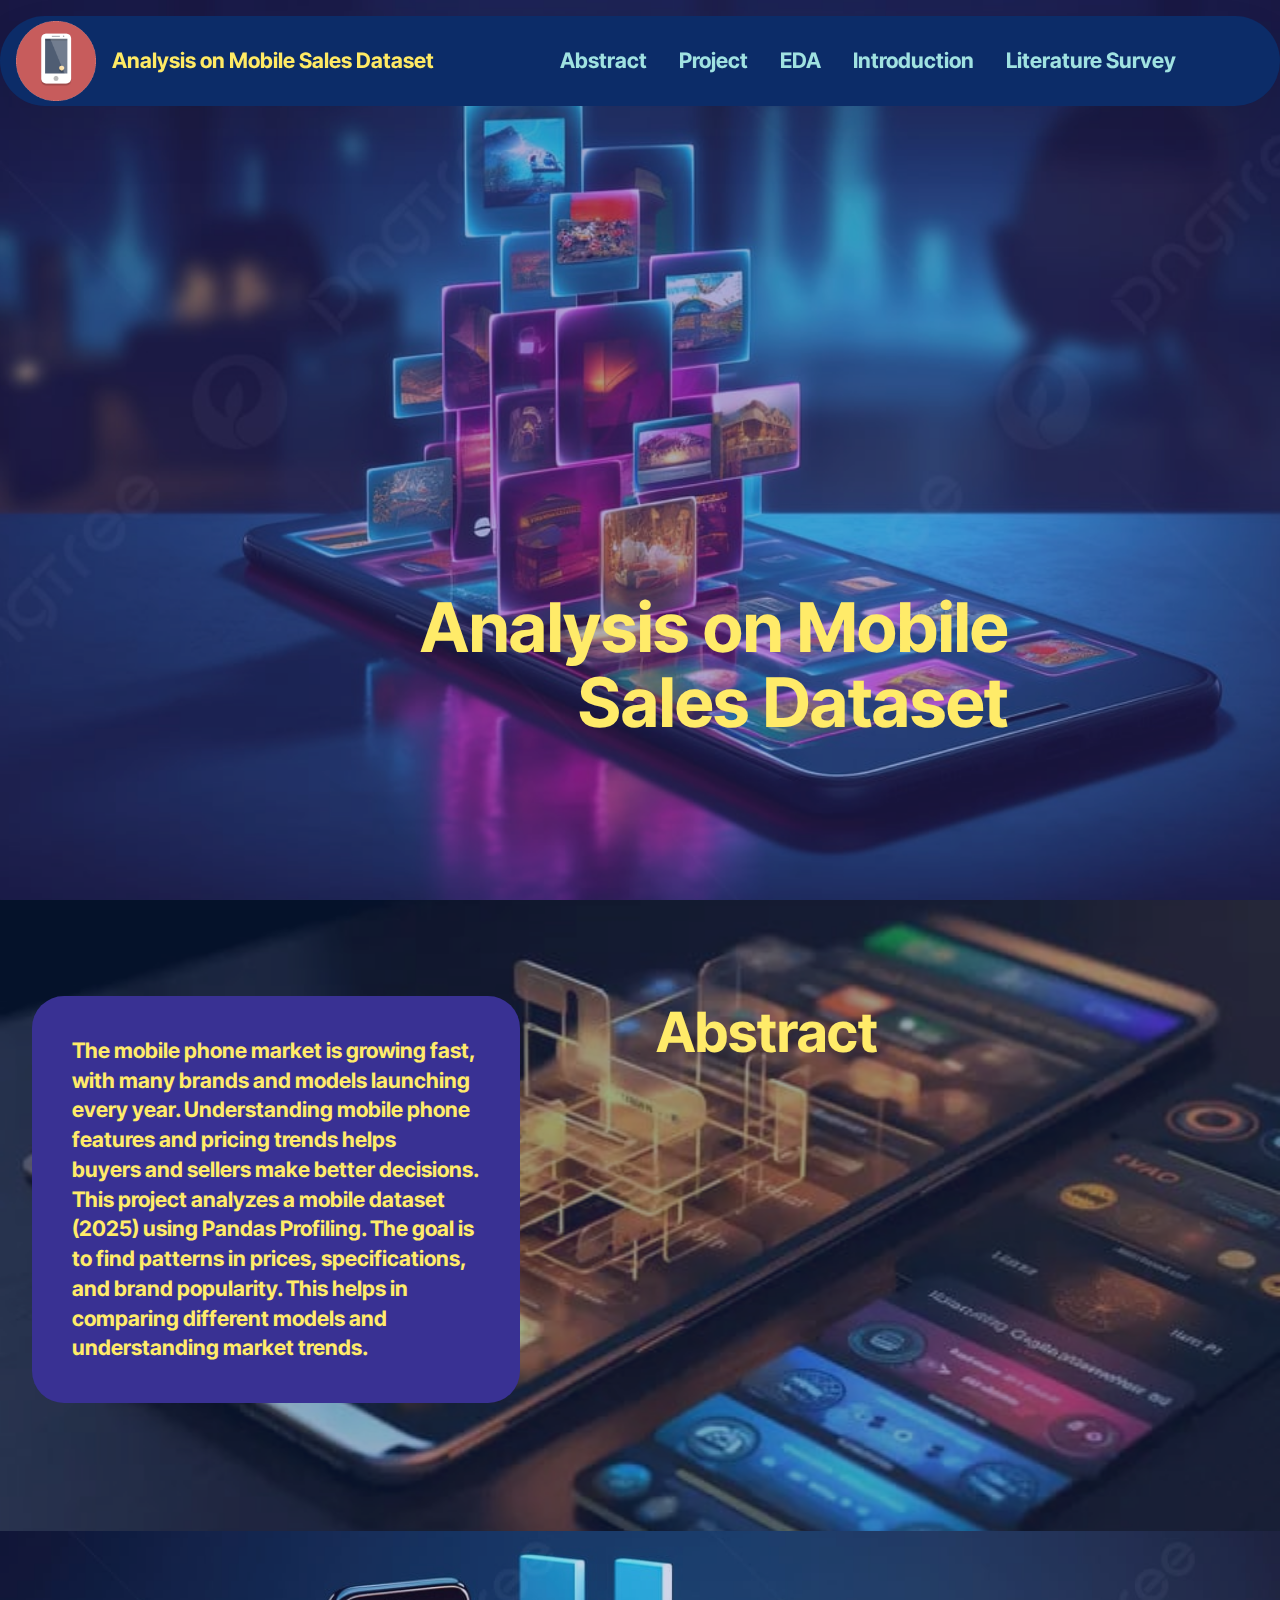
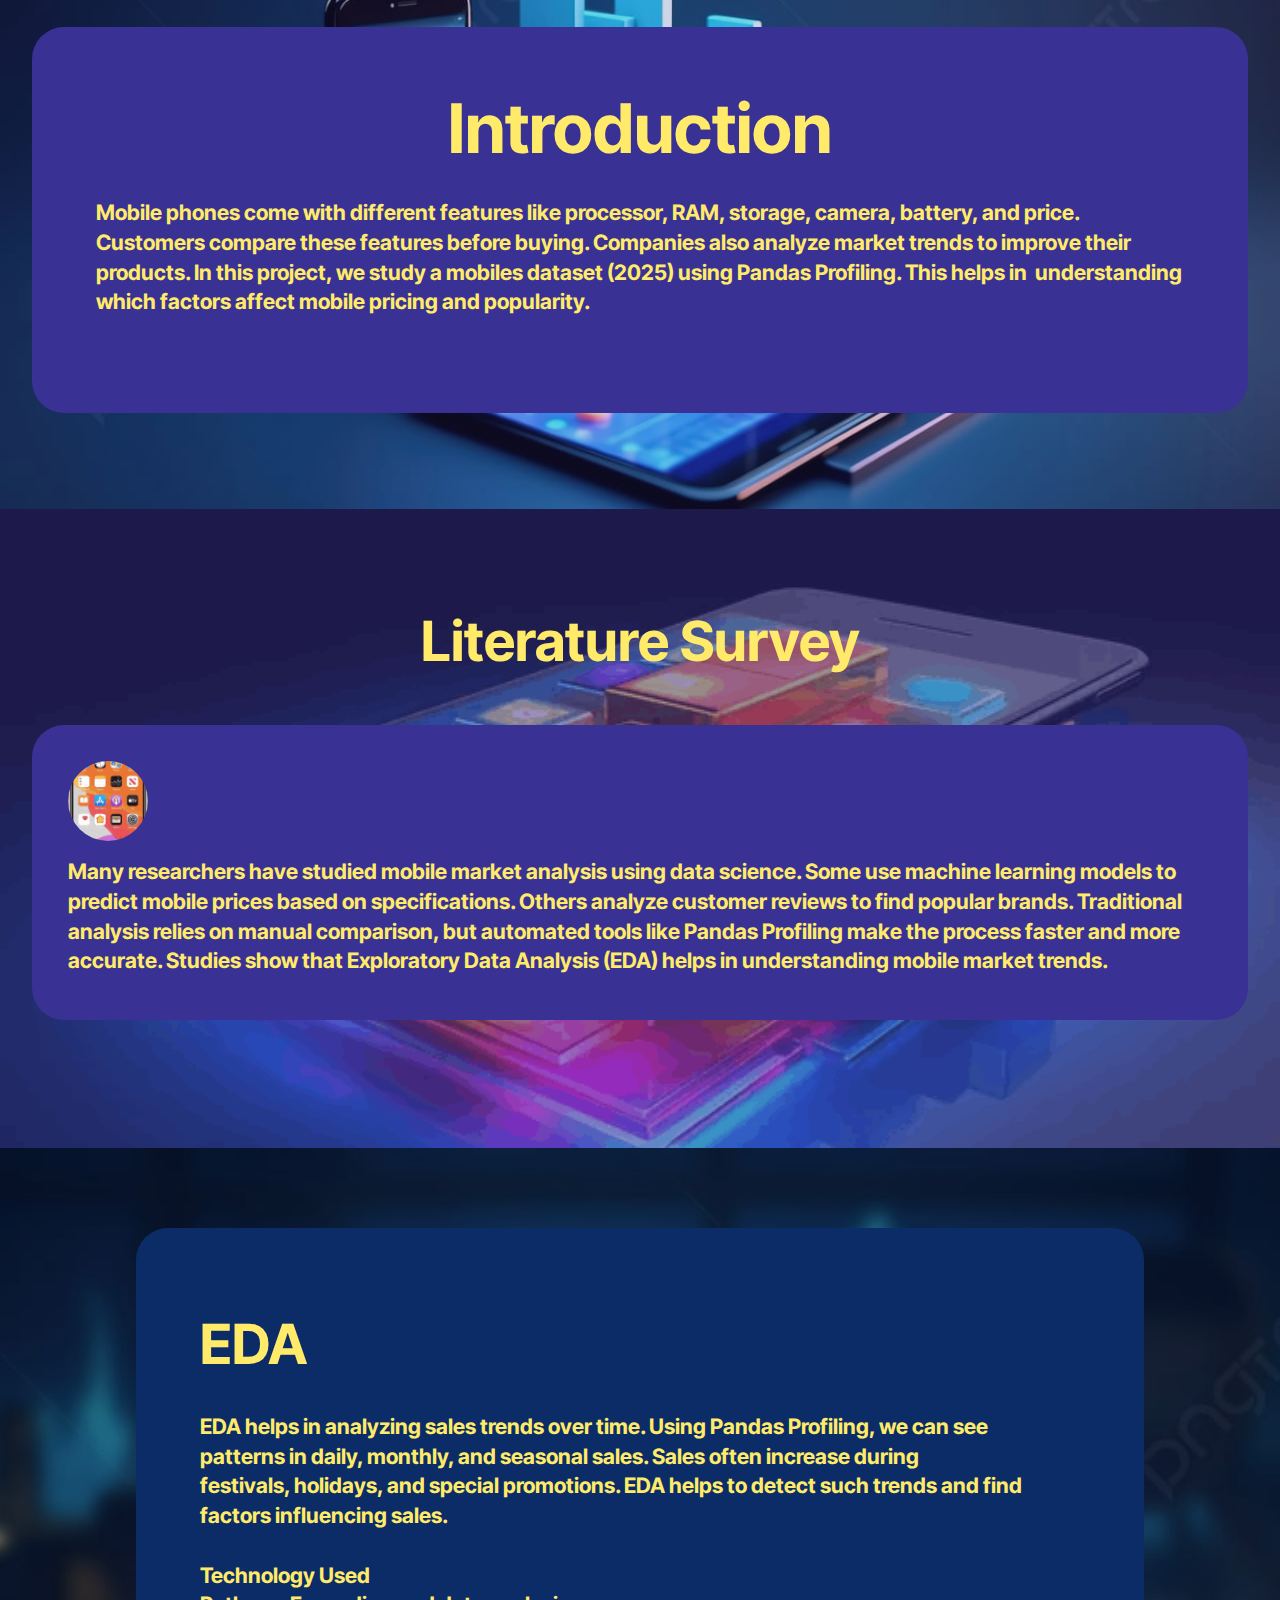
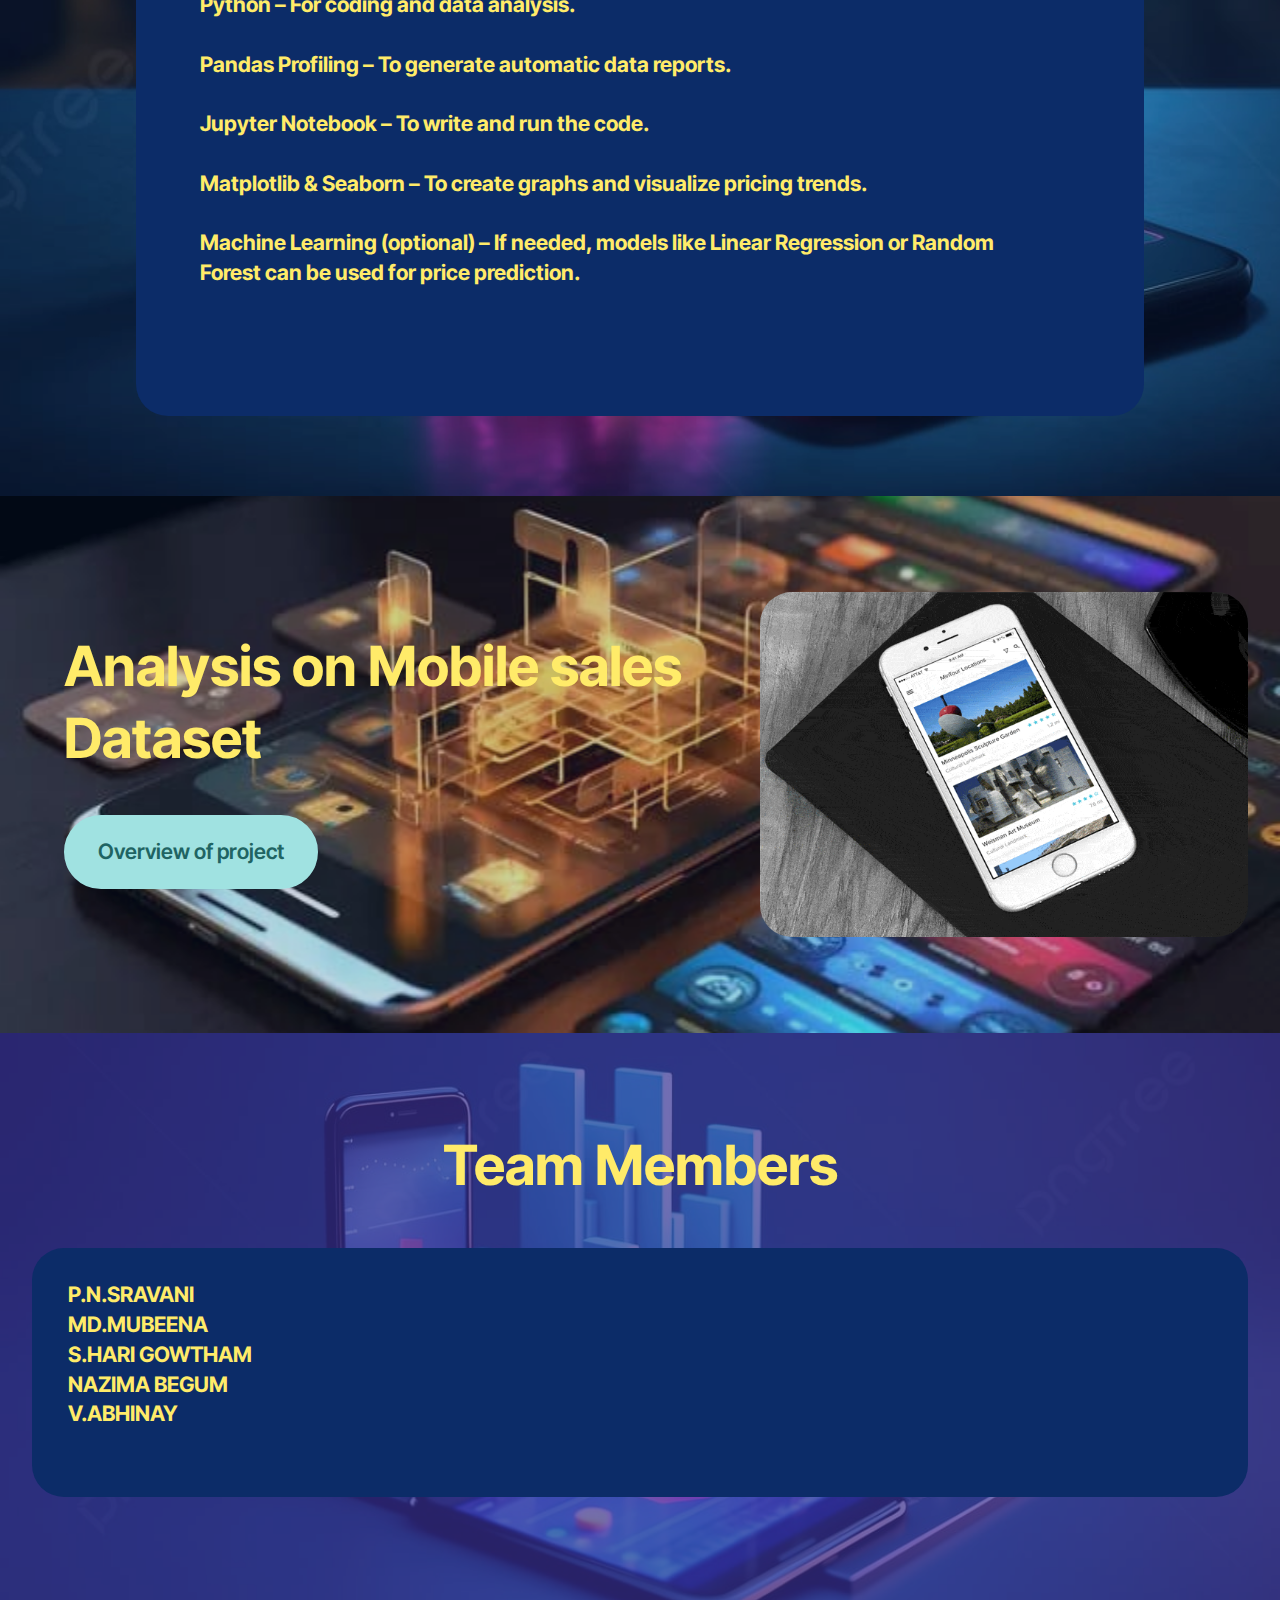
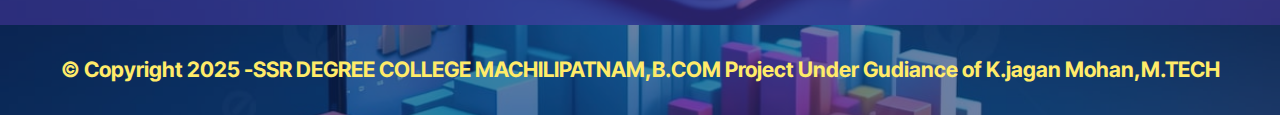
==== commit d60a4ac7: "Update index.html" ====
--- a/index.html
+++ b/index.html
@@ -1,7 +1,7 @@
 <!DOCTYPE html>
 <html  >
 <head>
-  <!-- Site made with Mobirise Website Builder v6.0.1, https://mobirise.com -->
+ 
   <meta charset="UTF-8">
   <meta http-equiv="X-UA-Compatible" content="IE=edge">
   <meta name="generator" content="Mobirise v6.0.1, mobirise.com">
@@ -214,7 +214,7 @@
 				<div class="text-wrapper align-left">
 					<h1 class="mbr-section-title mbr-fonts-style mb-4 display-2"><strong>Analysis on Mobile sales Dataset</strong></h1>
 					
-					<div class="mbr-section-btn mt-3"><a class="btn btn-warning display-7" href="http://project.html">Overview of project</a></div>
+					<div class="mbr-section-btn mt-3"><a class="btn btn-warning display-7" href="project.html">Overview of project</a></div>
 				</div>
 			</div>
 		</div>
@@ -270,8 +270,7 @@
             </div>
         </div>
     </div>
-</section><section class="display-7" style="padding: 0;align-items: center;justify-content: center;flex-wrap: wrap;    align-content: center;display: flex;position: relative;height: 4rem;"><a href="https://mobiri.se/2903207" style="flex: 1 1;height: 4rem;position: absolute;width: 100%;z-index: 1;"><img alt="" style="height: 4rem;" src="[data-uri]"></a><p style="margin: 0;text-align: center;" class="display-7">&#8204;</p><a style="z-index:1" href="https://mobirise.com">Mobirise </a></section><script src="assets/bootstrap/js/bootstrap.bundle.min.js"></script>  <script src="assets/parallax/jarallax.js"></script>  <script src="assets/smoothscroll/smooth-scroll.js"></script>  <script src="assets/ytplayer/index.js"></script>  <script src="assets/dropdown/js/navbar-dropdown.js"></script>  <script src="assets/theme/js/script.js"></script>  
-  
+
   
 </body>
-</html>+</html>
